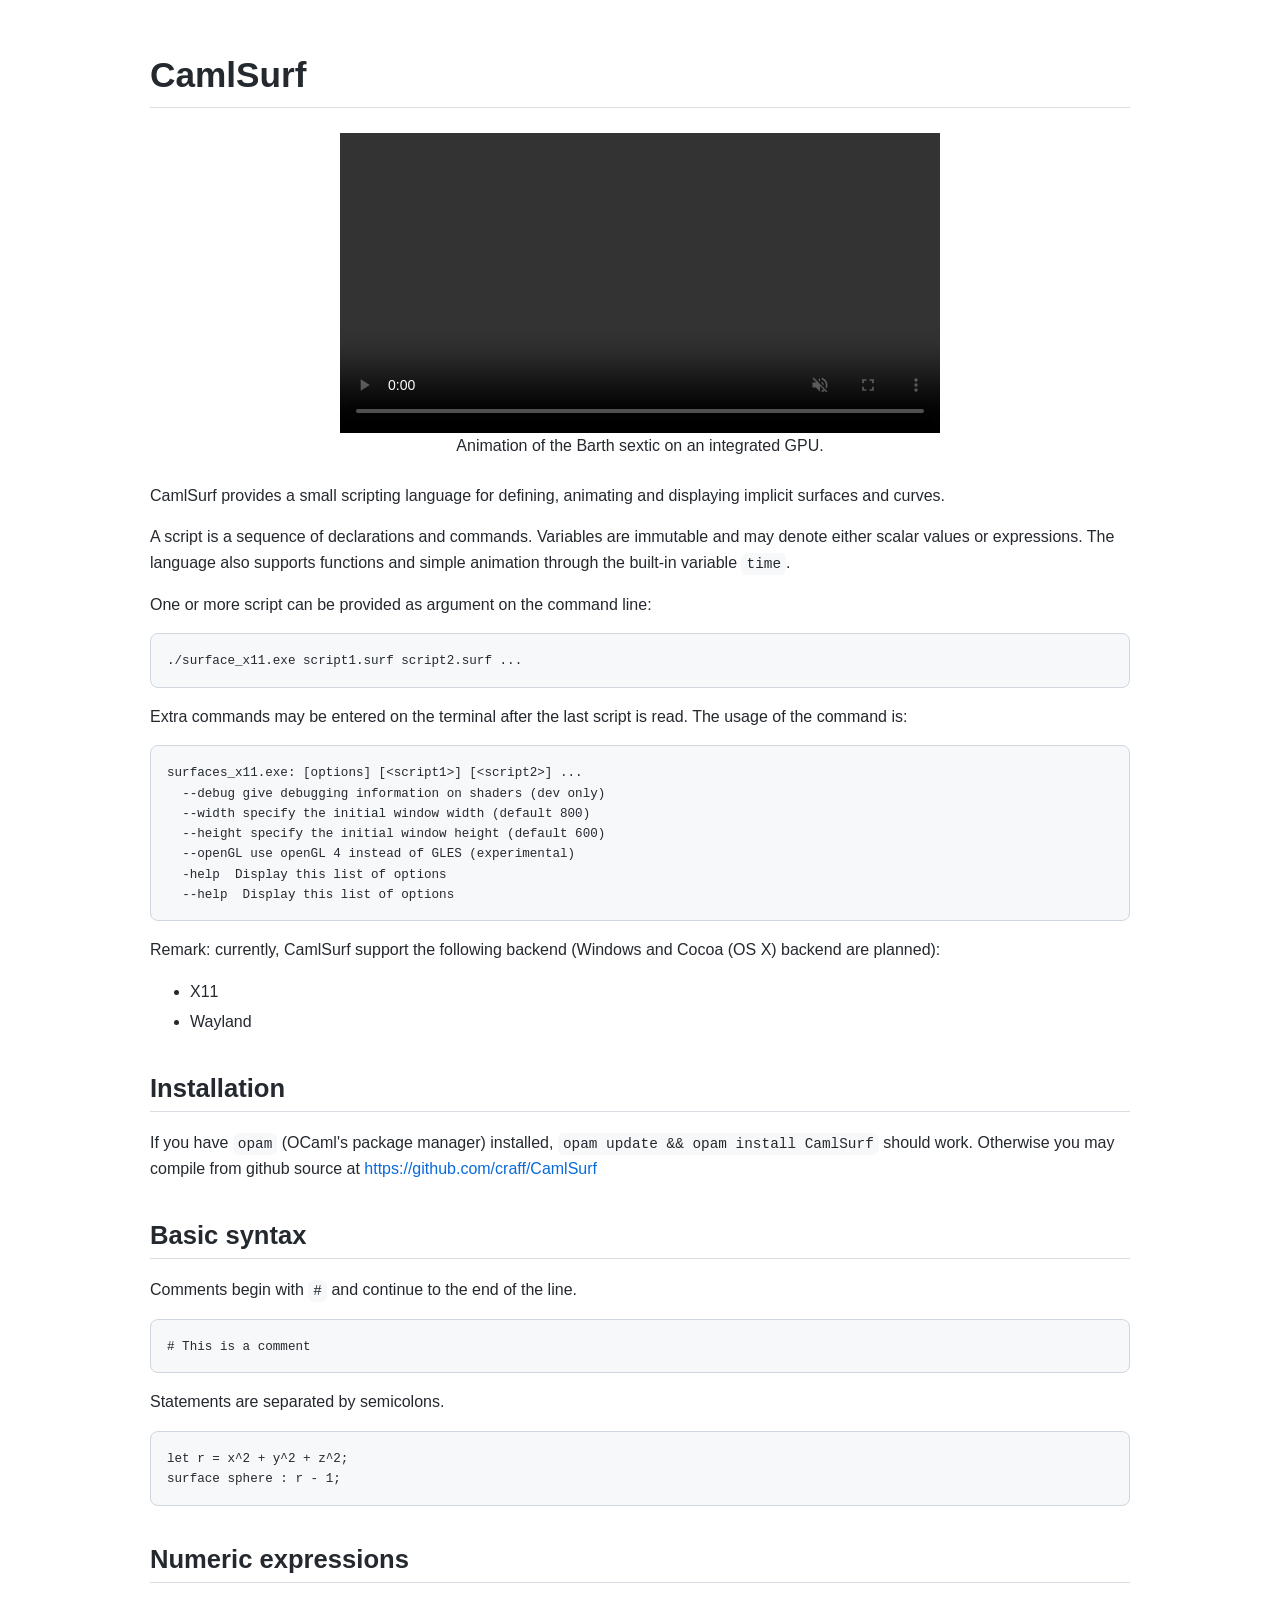
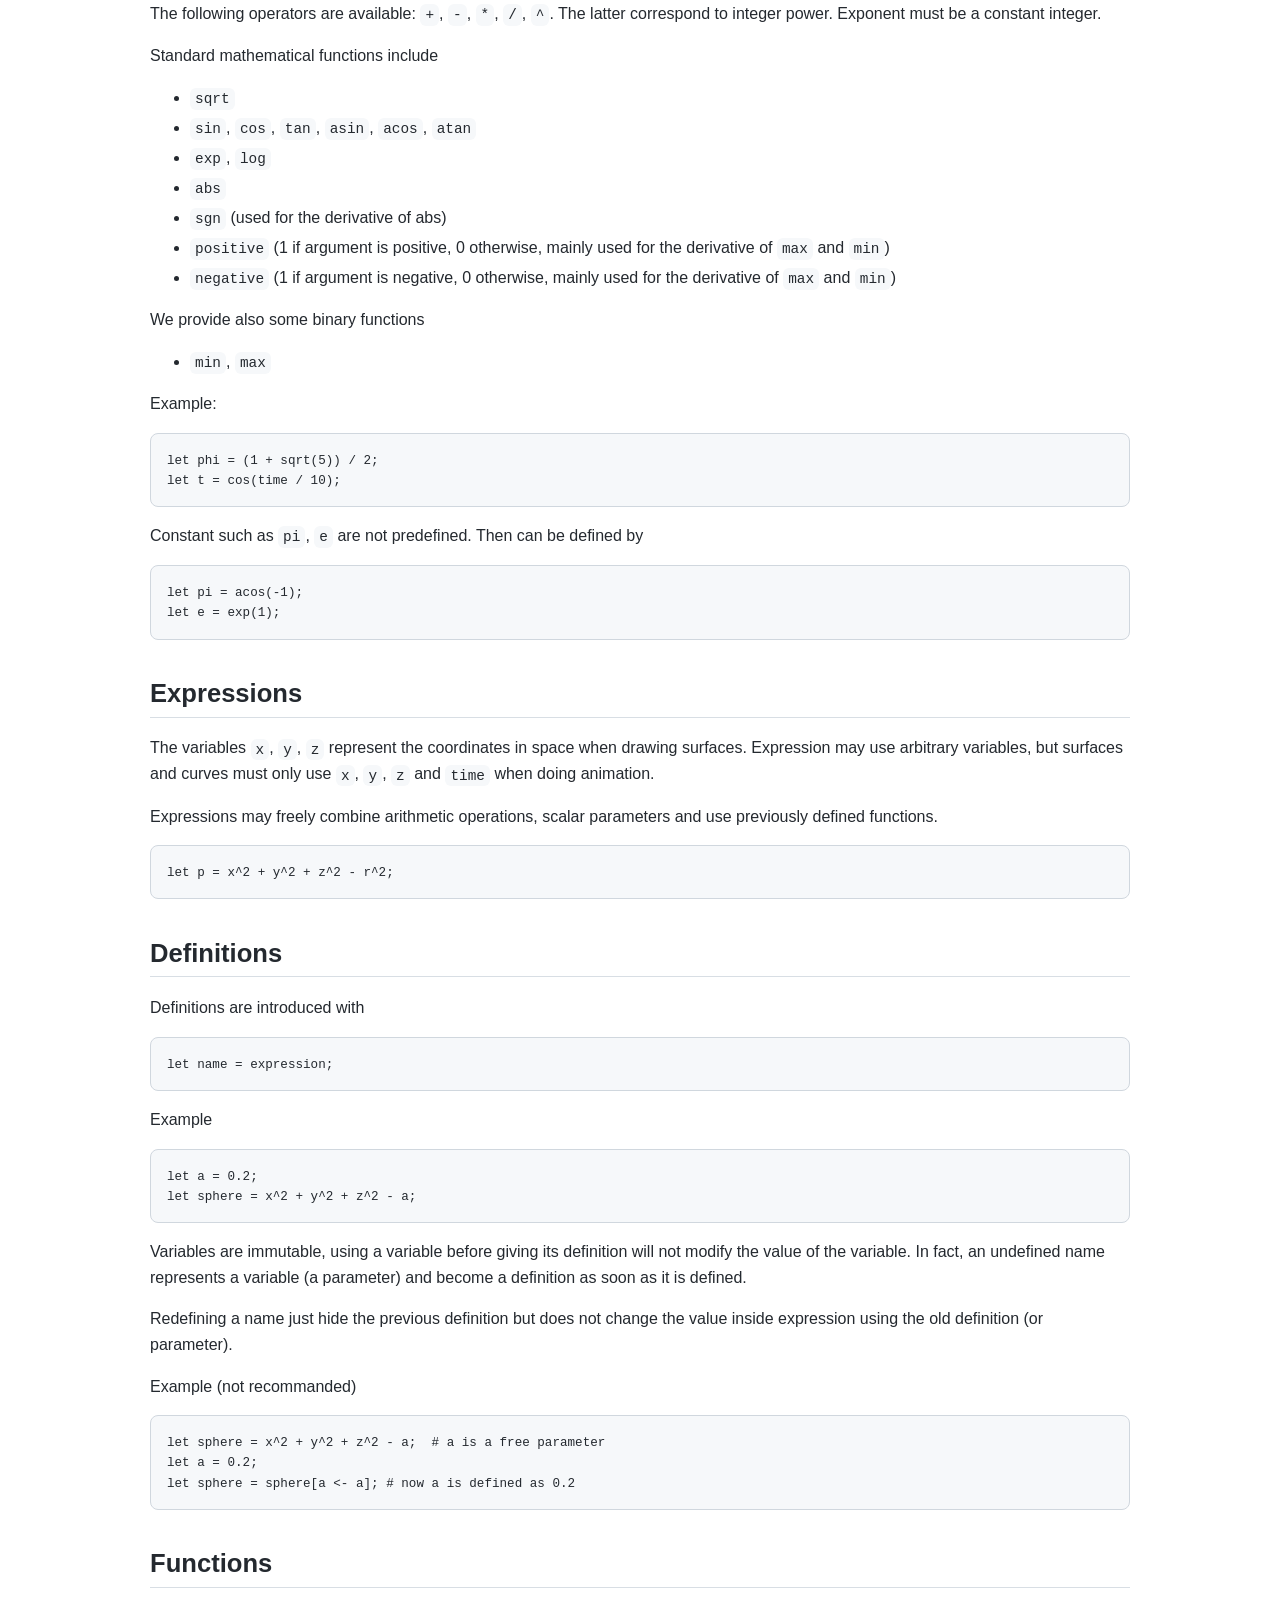
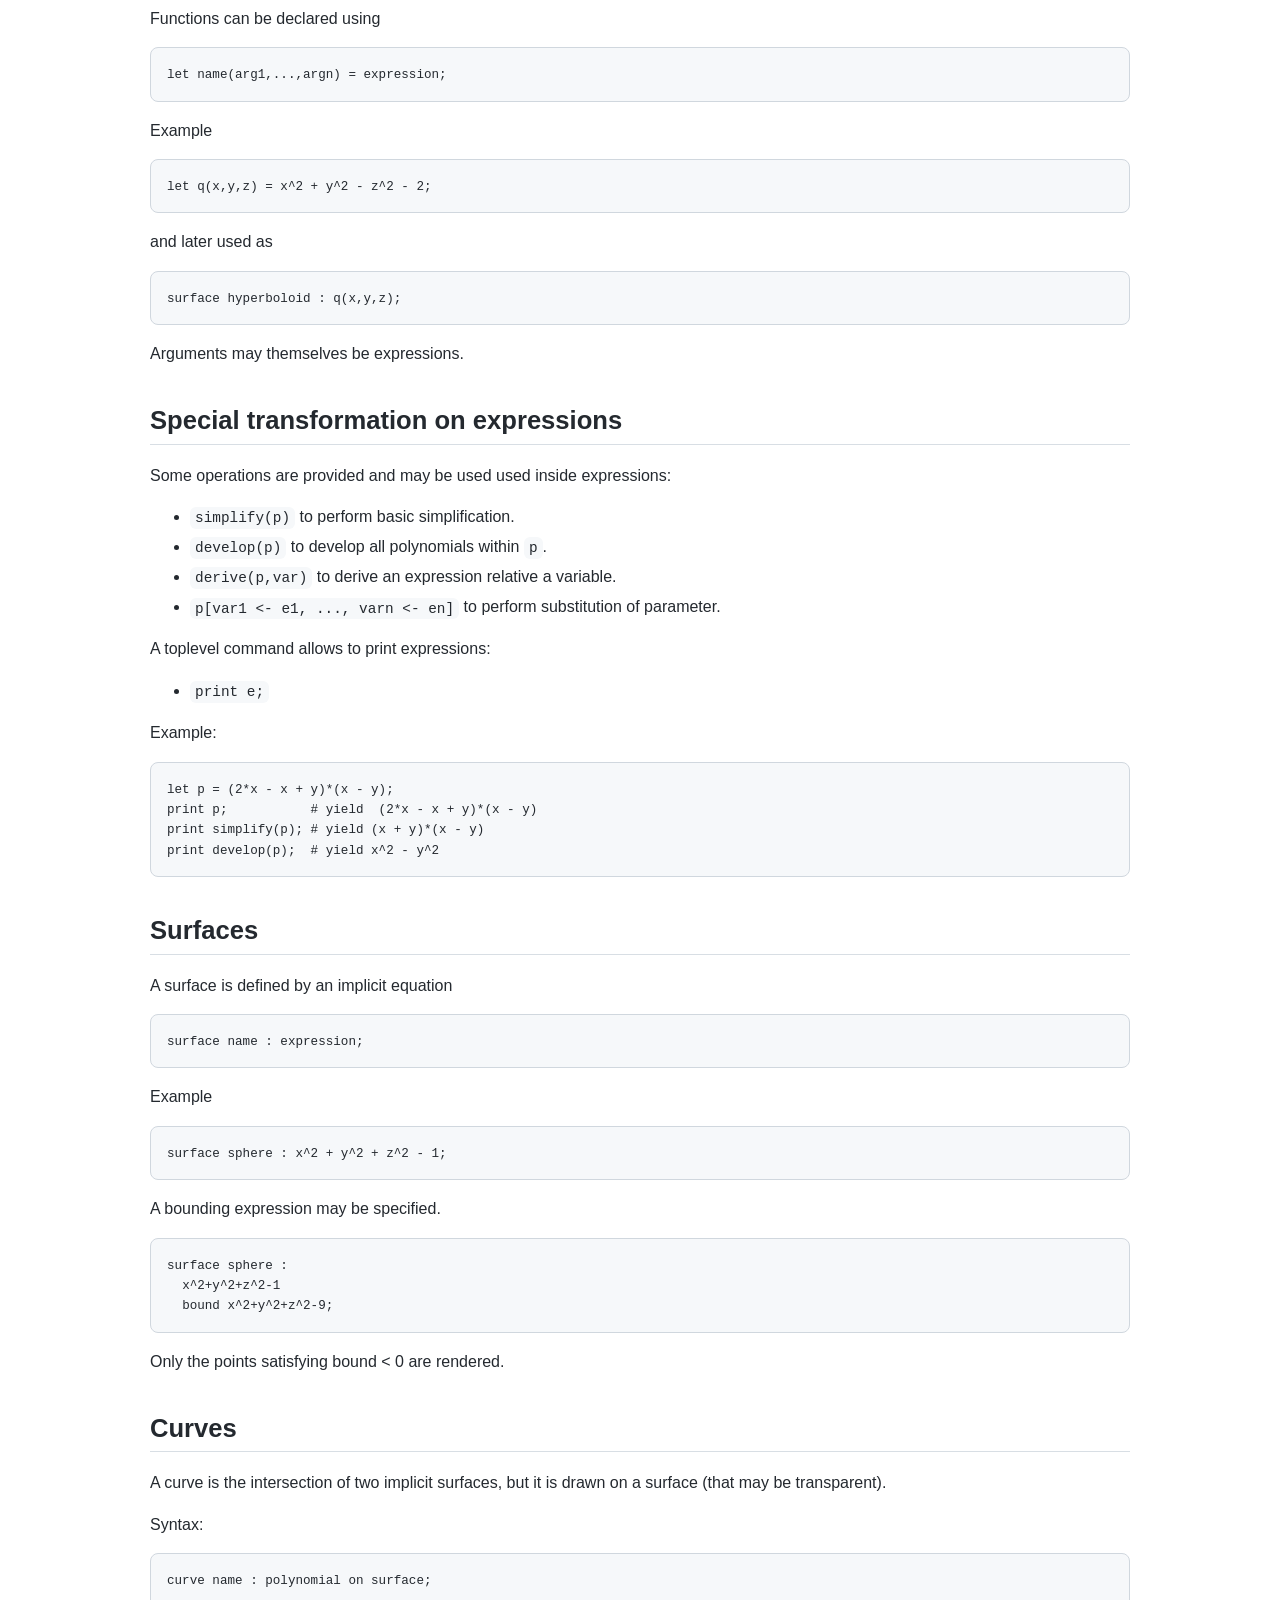
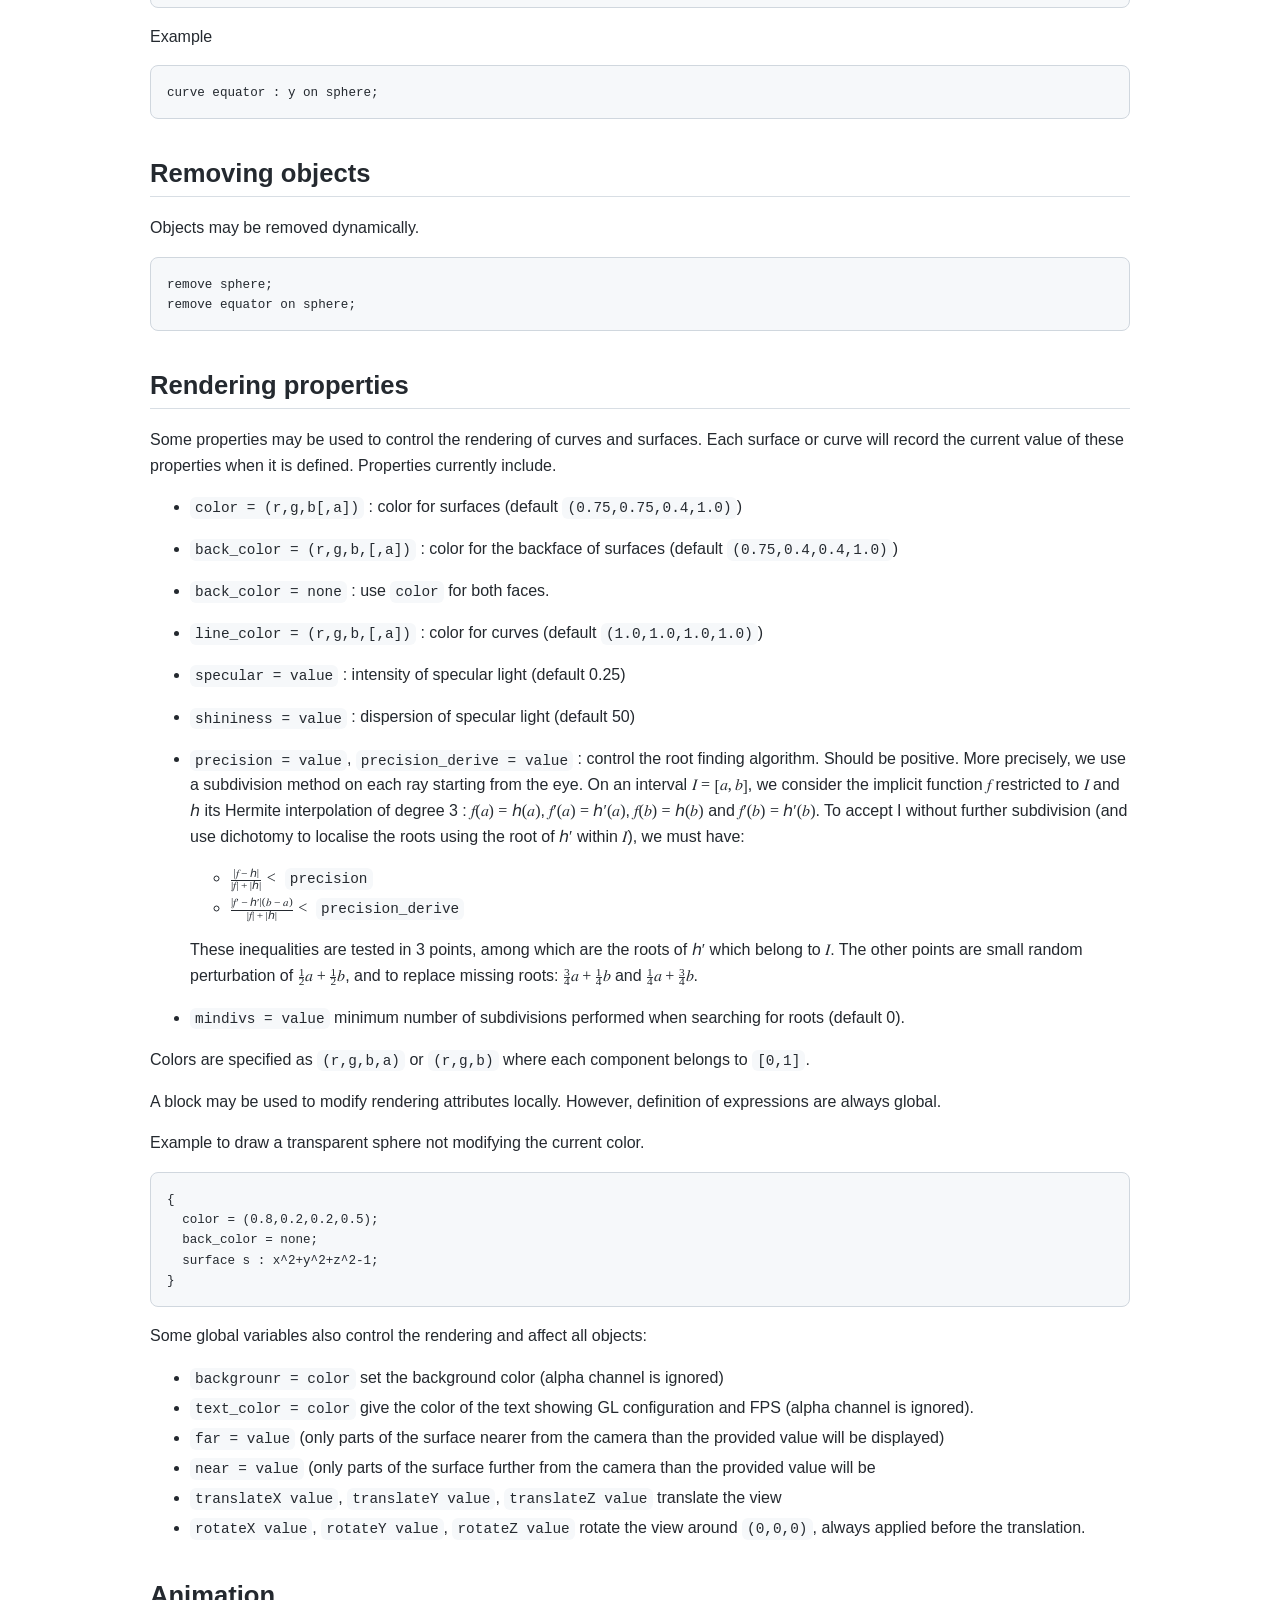
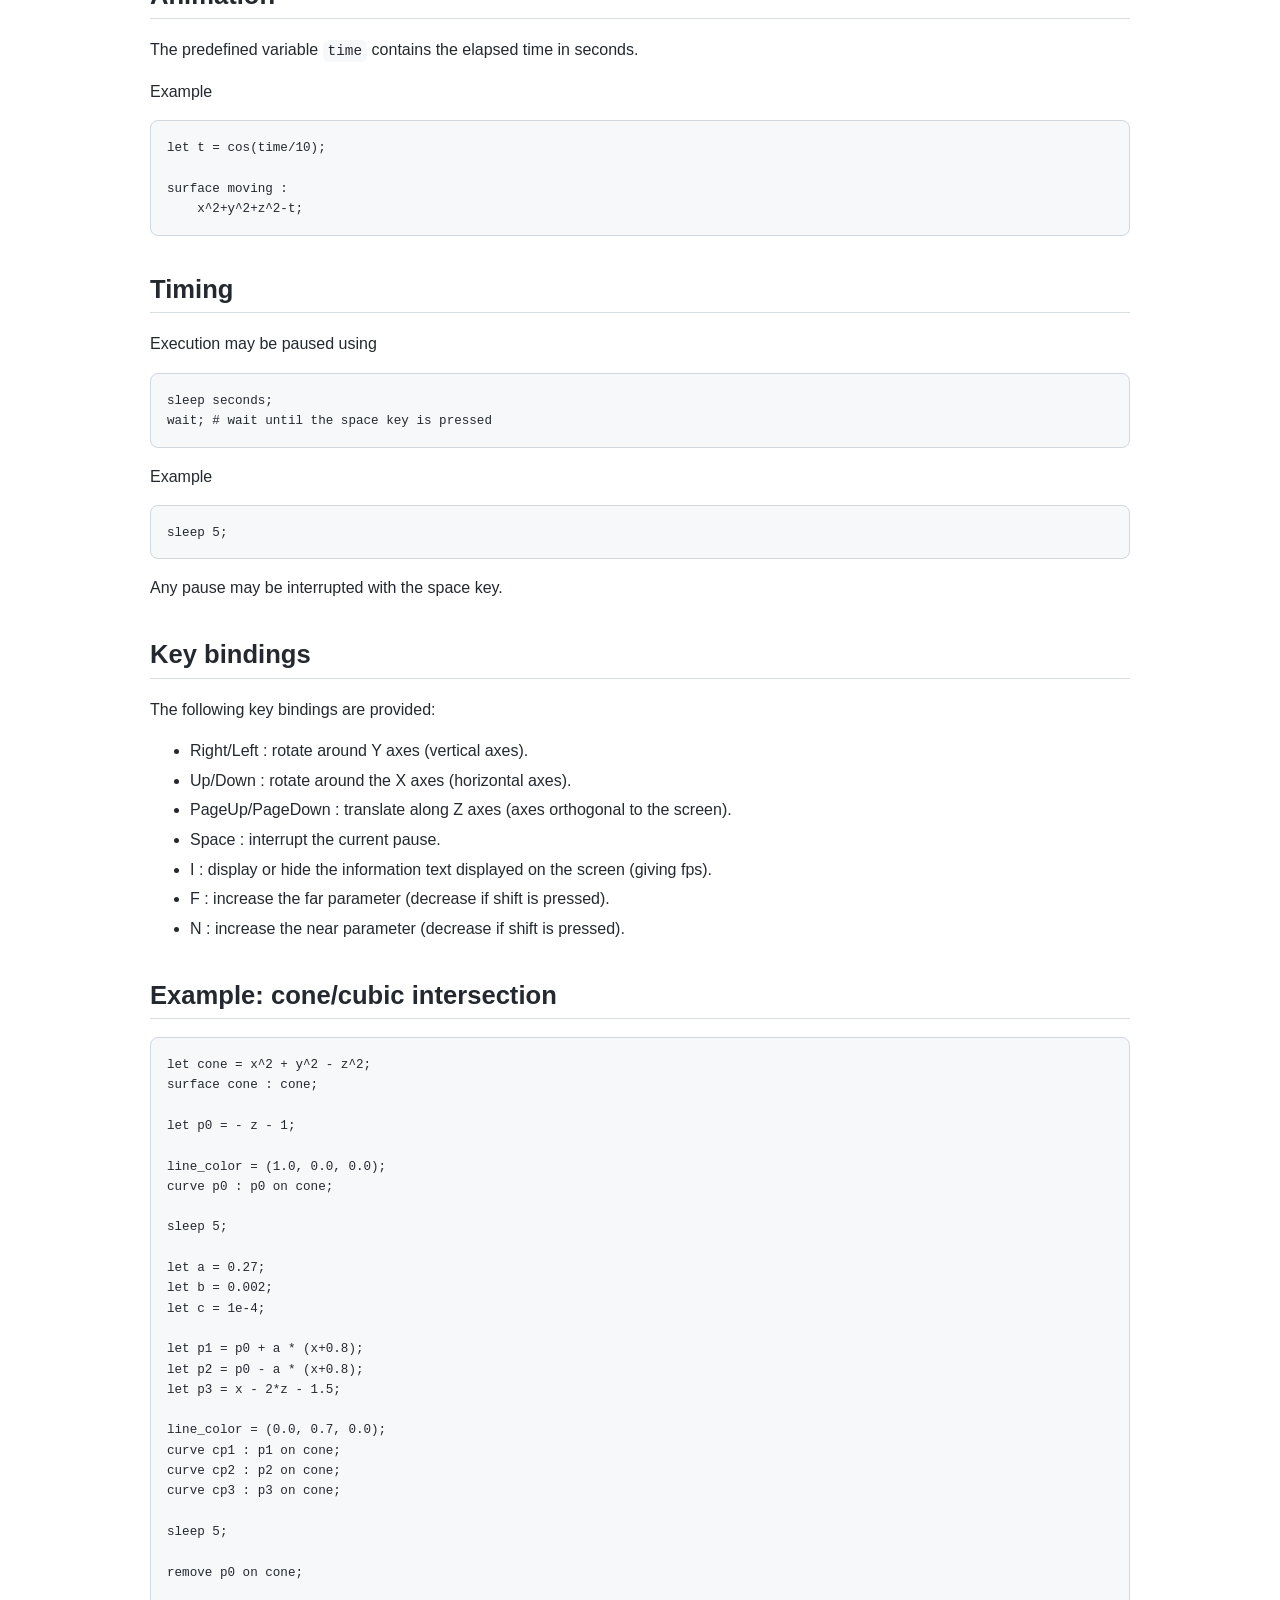
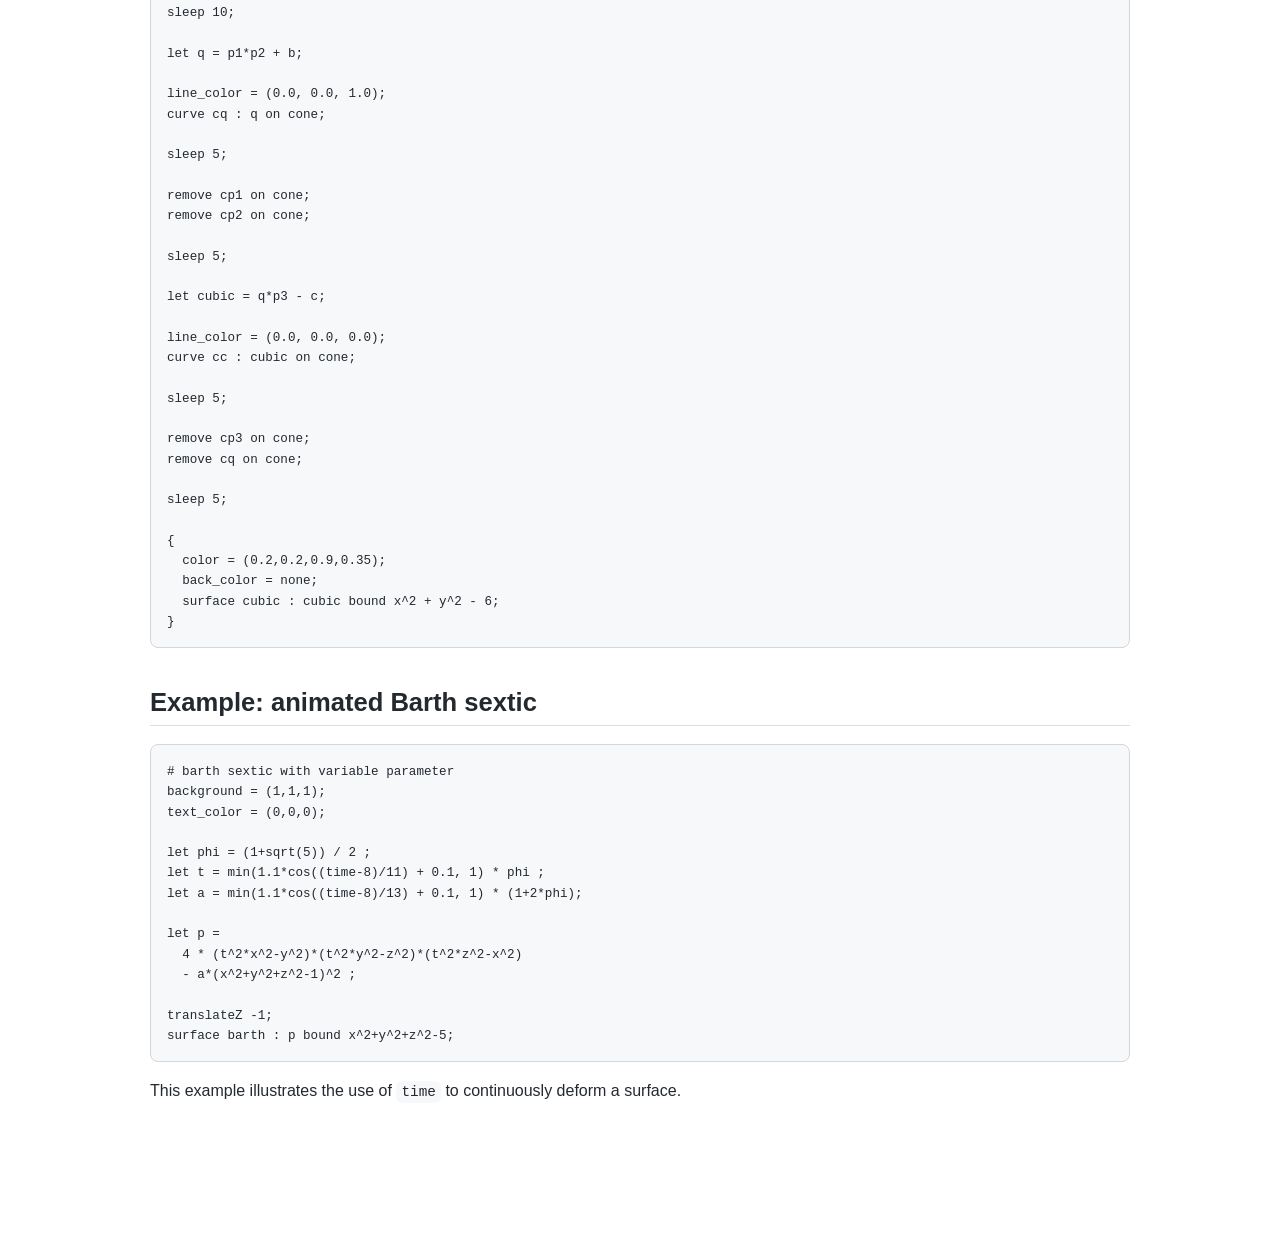
==== html/index.html @ ad88130d "Renamed README.html => index.html" ====
<!DOCTYPE html>
<html xmlns="http://www.w3.org/1999/xhtml" lang="" xml:lang="">
<head>
  <meta charset="utf-8" />
  <meta name="generator" content="pandoc" />
  <meta name="viewport" content="width=device-width, initial-scale=1.0, user-scalable=yes" />
  <title>CamlSurf – README</title>
  <style>
    code{white-space: pre-wrap;}
    span.smallcaps{font-variant: small-caps;}
    div.columns{display: flex; gap: min(4vw, 1.5em);}
    div.column{flex: auto; overflow-x: auto;}
    div.hanging-indent{margin-left: 1.5em; text-indent: -1.5em;}
    /* The extra [class] is a hack that increases specificity enough to
       override a similar rule in reveal.js */
    ul.task-list[class]{list-style: none;}
    ul.task-list li input[type="checkbox"] {
      font-size: inherit;
      width: 0.8em;
      margin: 0 0.8em 0.2em -1.6em;
      vertical-align: middle;
    }
  </style>
  <link rel="stylesheet" href="style.css" />
</head>
<body>
<h1 id="camlsurf">CamlSurf</h1>
	<figure><video width="600" controls autoplay loop muted>
	<source src="./Images/barth.mp4" type="video/mp4">
	Your browser does not support the video tag.
	</video><figcaption>
	    Animation of the Barth sextic on an integrated GPU.
         </figcaption></figure>

<p>CamlSurf provides a small scripting language for defining, animating
and displaying implicit surfaces and curves.</p>
<p>A script is a sequence of declarations and commands. Variables are
immutable and may denote either scalar values or expressions. The
language also supports functions and simple animation through the
built-in variable <code>time</code>.</p>
<p>One or more script can be provided as argument on the command
line:</p>
<pre><code>./surface_x11.exe script1.surf script2.surf ...</code></pre>
<p>Extra commands may be entered on the terminal after the last script
is read. The usage of the command is:</p>
<pre><code>surfaces_x11.exe: [options] [&lt;script1&gt;] [&lt;script2&gt;] ...
  --debug give debugging information on shaders (dev only)
  --width specify the initial window width (default 800)
  --height specify the initial window height (default 600)
  --openGL use openGL 4 instead of GLES (experimental)
  -help  Display this list of options
  --help  Display this list of options</code></pre>
<p>Remark: currently, CamlSurf support the following backend (Windows
and Cocoa (OS X) backend are planned):</p>
<ul>
<li>X11</li>
<li>Wayland</li>
</ul>
<h2 id="installation">Installation</h2>
<p>If you have <code>opam</code> (OCaml's package manager) installed,
<code>opam update &amp;&amp; opam install CamlSurf</code> should work.
Otherwise you may compile from github source at <a
href="https://github.com/craff/CamlSurf">https://github.com/craff/CamlSurf</a></p>
<h2 id="basic-syntax">Basic syntax</h2>
<p>Comments begin with <code>#</code> and continue to the end of the
line.</p>
<pre><code># This is a comment</code></pre>
<p>Statements are separated by semicolons.</p>
<pre><code>let r = x^2 + y^2 + z^2;
surface sphere : r - 1;</code></pre>
<h2 id="numeric-expressions">Numeric expressions</h2>
<p>The following operators are available: <code>+</code>,
<code>-</code>, <code>*</code>, <code>/</code>, <code>^</code>. The
latter correspond to integer power. Exponent must be a constant
integer.</p>
<p>Standard mathematical functions include</p>
<ul>
<li><code>sqrt</code></li>
<li><code>sin</code>, <code>cos</code>, <code>tan</code>,
<code>asin</code>, <code>acos</code>, <code>atan</code></li>
<li><code>exp</code>, <code>log</code></li>
<li><code>abs</code></li>
<li><code>sgn</code> (used for the derivative of abs)</li>
<li><code>positive</code> (1 if argument is positive, 0 otherwise,
mainly used for the derivative of <code>max</code> and
<code>min</code>)</li>
<li><code>negative</code> (1 if argument is negative, 0 otherwise,
mainly used for the derivative of <code>max</code> and
<code>min</code>)</li>
</ul>
<p>We provide also some binary functions</p>
<ul>
<li><code>min</code>, <code>max</code></li>
</ul>
<p>Example:</p>
<pre><code>let phi = (1 + sqrt(5)) / 2;
let t = cos(time / 10);</code></pre>
<p>Constant such as <code>pi</code>, <code>e</code> are not predefined.
Then can be defined by</p>
<pre><code>let pi = acos(-1);
let e = exp(1);</code></pre>
<h2 id="expressions">Expressions</h2>
<p>The variables <code>x</code>, <code>y</code>, <code>z</code>
represent the coordinates in space when drawing surfaces. Expression may
use arbitrary variables, but surfaces and curves must only use
<code>x</code>, <code>y</code>, <code>z</code> and <code>time</code>
when doing animation.</p>
<p>Expressions may freely combine arithmetic operations, scalar
parameters and use previously defined functions.</p>
<pre><code>let p = x^2 + y^2 + z^2 - r^2;</code></pre>
<h2 id="definitions">Definitions</h2>
<p>Definitions are introduced with</p>
<pre><code>let name = expression;</code></pre>
<p>Example</p>
<pre><code>let a = 0.2;
let sphere = x^2 + y^2 + z^2 - a;</code></pre>
<p>Variables are immutable, using a variable before giving its
definition will not modify the value of the variable. In fact, an
undefined name represents a variable (a parameter) and become a
definition as soon as it is defined.</p>
<p>Redefining a name just hide the previous definition but does not
change the value inside expression using the old definition (or
parameter).</p>
<p>Example (not recommanded)</p>
<pre><code>let sphere = x^2 + y^2 + z^2 - a;  # a is a free parameter
let a = 0.2;
let sphere = sphere[a &lt;- a]; # now a is defined as 0.2</code></pre>
<h2 id="functions">Functions</h2>
<p>Functions can be declared using</p>
<pre><code>let name(arg1,...,argn) = expression;</code></pre>
<p>Example</p>
<pre><code>let q(x,y,z) = x^2 + y^2 - z^2 - 2;</code></pre>
<p>and later used as</p>
<pre><code>surface hyperboloid : q(x,y,z);</code></pre>
<p>Arguments may themselves be expressions.</p>
<h2 id="special-transformation-on-expressions">Special transformation on
expressions</h2>
<p>Some operations are provided and may be used used inside
expressions:</p>
<ul>
<li><code>simplify(p)</code> to perform basic simplification.</li>
<li><code>develop(p)</code> to develop all polynomials within
<code>p</code>.</li>
<li><code>derive(p,var)</code> to derive an expression relative a
variable.</li>
<li><code>p[var1 &lt;- e1, ..., varn &lt;- en]</code> to perform
substitution of parameter.</li>
</ul>
<p>A toplevel command allows to print expressions:</p>
<ul>
<li><code>print e;</code></li>
</ul>
<p>Example:</p>
<pre><code>let p = (2*x - x + y)*(x - y);
print p;           # yield  (2*x - x + y)*(x - y)
print simplify(p); # yield (x + y)*(x - y)
print develop(p);  # yield x^2 - y^2</code></pre>
<h2 id="surfaces">Surfaces</h2>
<p>A surface is defined by an implicit equation</p>
<pre><code>surface name : expression;</code></pre>
<p>Example</p>
<pre><code>surface sphere : x^2 + y^2 + z^2 - 1;</code></pre>
<p>A bounding expression may be specified.</p>
<pre><code>surface sphere :
  x^2+y^2+z^2-1
  bound x^2+y^2+z^2-9;</code></pre>
<p>Only the points satisfying bound &lt; 0 are rendered.</p>
<h2 id="curves">Curves</h2>
<p>A curve is the intersection of two implicit surfaces, but it is drawn
on a surface (that may be transparent).</p>
<p>Syntax:</p>
<pre><code>curve name : polynomial on surface;</code></pre>
<p>Example</p>
<pre><code>curve equator : y on sphere;</code></pre>
<h2 id="removing-objects">Removing objects</h2>
<p>Objects may be removed dynamically.</p>
<pre><code>remove sphere;
remove equator on sphere;</code></pre>
<h2 id="rendering-properties">Rendering properties</h2>
<p>Some properties may be used to control the rendering of curves and
surfaces. Each surface or curve will record the current value of these
properties when it is defined. Properties currently include.</p>
<ul>
<li><p><code>color = (r,g,b[,a])</code> : color for surfaces (default
<code>(0.75,0.75,0.4,1.0)</code>)</p></li>
<li><p><code>back_color = (r,g,b,[,a])</code> : color for the backface
of surfaces (default <code>(0.75,0.4,0.4,1.0)</code>)</p></li>
<li><p><code>back_color = none</code> : use <code>color</code> for both
faces.</p></li>
<li><p><code>line_color = (r,g,b,[,a])</code> : color for curves
(default <code>(1.0,1.0,1.0,1.0)</code>)</p></li>
<li><p><code>specular = value</code> : intensity of specular light
(default 0.25)</p></li>
<li><p><code>shininess = value</code> : dispersion of specular light
(default 50)</p></li>
<li><p><code>precision = value</code>,
<code>precision_derive = value</code> : control the root finding
algorithm. Should be positive. More precisely, we use a subdivision
method on each ray starting from the eye. On an interval
<math display="inline" xmlns="http://www.w3.org/1998/Math/MathML"><semantics><mrow><mi>I</mi><mo>=</mo><mrow><mo stretchy="true" form="prefix">[</mo><mi>a</mi><mo>,</mo><mi>b</mi><mo stretchy="true" form="postfix">]</mo></mrow></mrow><annotation encoding="application/x-tex">I = [a,b]</annotation></semantics></math>,
we consider the implicit function
<math display="inline" xmlns="http://www.w3.org/1998/Math/MathML"><semantics><mi>f</mi><annotation encoding="application/x-tex">f</annotation></semantics></math>
restricted to
<math display="inline" xmlns="http://www.w3.org/1998/Math/MathML"><semantics><mi>I</mi><annotation encoding="application/x-tex">I</annotation></semantics></math>
and
<math display="inline" xmlns="http://www.w3.org/1998/Math/MathML"><semantics><mi>h</mi><annotation encoding="application/x-tex">h</annotation></semantics></math>
its Hermite interpolation of degree 3 :
<math display="inline" xmlns="http://www.w3.org/1998/Math/MathML"><semantics><mrow><mi>f</mi><mrow><mo stretchy="true" form="prefix">(</mo><mi>a</mi><mo stretchy="true" form="postfix">)</mo></mrow><mo>=</mo><mi>h</mi><mrow><mo stretchy="true" form="prefix">(</mo><mi>a</mi><mo stretchy="true" form="postfix">)</mo></mrow></mrow><annotation encoding="application/x-tex">f(a) = h(a)</annotation></semantics></math>,
<math display="inline" xmlns="http://www.w3.org/1998/Math/MathML"><semantics><mrow><mi>f</mi><mi>′</mi><mrow><mo stretchy="true" form="prefix">(</mo><mi>a</mi><mo stretchy="true" form="postfix">)</mo></mrow><mo>=</mo><mi>h</mi><mi>′</mi><mrow><mo stretchy="true" form="prefix">(</mo><mi>a</mi><mo stretchy="true" form="postfix">)</mo></mrow></mrow><annotation encoding="application/x-tex">f&#39;(a) = h&#39;(a)</annotation></semantics></math>,
<math display="inline" xmlns="http://www.w3.org/1998/Math/MathML"><semantics><mrow><mi>f</mi><mrow><mo stretchy="true" form="prefix">(</mo><mi>b</mi><mo stretchy="true" form="postfix">)</mo></mrow><mo>=</mo><mi>h</mi><mrow><mo stretchy="true" form="prefix">(</mo><mi>b</mi><mo stretchy="true" form="postfix">)</mo></mrow></mrow><annotation encoding="application/x-tex">f(b) = h(b)</annotation></semantics></math>
and
<math display="inline" xmlns="http://www.w3.org/1998/Math/MathML"><semantics><mrow><mi>f</mi><mi>′</mi><mrow><mo stretchy="true" form="prefix">(</mo><mi>b</mi><mo stretchy="true" form="postfix">)</mo></mrow><mo>=</mo><mi>h</mi><mi>′</mi><mrow><mo stretchy="true" form="prefix">(</mo><mi>b</mi><mo stretchy="true" form="postfix">)</mo></mrow></mrow><annotation encoding="application/x-tex">f&#39;(b) = h&#39;(b)</annotation></semantics></math>.
To accept I without further subdivision (and use dichotomy to localise
the roots using the root of
<math display="inline" xmlns="http://www.w3.org/1998/Math/MathML"><semantics><mrow><mi>h</mi><mi>′</mi></mrow><annotation encoding="application/x-tex">h&#39;</annotation></semantics></math>
within
<math display="inline" xmlns="http://www.w3.org/1998/Math/MathML"><semantics><mi>I</mi><annotation encoding="application/x-tex">I</annotation></semantics></math>),
we must have:</p>
<ul>
<li><math display="inline" xmlns="http://www.w3.org/1998/Math/MathML"><semantics><mrow><mfrac><mrow><mo stretchy="true" form="prefix">|</mo><mi>f</mi><mo>−</mo><mi>h</mi><mo stretchy="true" form="postfix">|</mo></mrow><mrow><mrow><mo stretchy="true" form="prefix">|</mo><mi>f</mi><mo stretchy="true" form="postfix">|</mo></mrow><mo>+</mo><mrow><mo stretchy="true" form="prefix">|</mo><mi>h</mi><mo stretchy="true" form="postfix">|</mo></mrow></mrow></mfrac><mo>&lt;</mo></mrow><annotation encoding="application/x-tex">\frac{|f - h|}{|f| + |h|} &lt;</annotation></semantics></math>
<code>precision</code></li>
<li><math display="inline" xmlns="http://www.w3.org/1998/Math/MathML"><semantics><mrow><mfrac><mrow><mrow><mo stretchy="true" form="prefix">|</mo><mi>f</mi><mi>′</mi><mo>−</mo><mi>h</mi><mi>′</mi><mo stretchy="true" form="postfix">|</mo></mrow><mrow><mo stretchy="true" form="prefix">(</mo><mi>b</mi><mo>−</mo><mi>a</mi><mo stretchy="true" form="postfix">)</mo></mrow></mrow><mrow><mrow><mo stretchy="true" form="prefix">|</mo><mi>f</mi><mo stretchy="true" form="postfix">|</mo></mrow><mo>+</mo><mrow><mo stretchy="true" form="prefix">|</mo><mi>h</mi><mo stretchy="true" form="postfix">|</mo></mrow></mrow></mfrac><mo>&lt;</mo></mrow><annotation encoding="application/x-tex">\frac{|f&#39; - h&#39;| (b - a)}{|f| + |h|} &lt;</annotation></semantics></math>
<code>precision_derive</code></li>
</ul>
<p>These inequalities are tested in 3 points, among which are the roots
of
<math display="inline" xmlns="http://www.w3.org/1998/Math/MathML"><semantics><mrow><mi>h</mi><mi>′</mi></mrow><annotation encoding="application/x-tex">h&#39;</annotation></semantics></math>
which belong to
<math display="inline" xmlns="http://www.w3.org/1998/Math/MathML"><semantics><mi>I</mi><annotation encoding="application/x-tex">I</annotation></semantics></math>.
The other points are small random perturbation of
<math display="inline" xmlns="http://www.w3.org/1998/Math/MathML"><semantics><mrow><mfrac><mn>1</mn><mn>2</mn></mfrac><mi>a</mi><mo>+</mo><mfrac><mn>1</mn><mn>2</mn></mfrac><mi>b</mi></mrow><annotation encoding="application/x-tex">\frac{1}{2}a+\frac{1}{2}b</annotation></semantics></math>,
and to replace missing roots:
<math display="inline" xmlns="http://www.w3.org/1998/Math/MathML"><semantics><mrow><mfrac><mn>3</mn><mn>4</mn></mfrac><mi>a</mi><mo>+</mo><mfrac><mn>1</mn><mn>4</mn></mfrac><mi>b</mi></mrow><annotation encoding="application/x-tex">\frac{3}{4}a+\frac{1}{4}b</annotation></semantics></math>
and
<math display="inline" xmlns="http://www.w3.org/1998/Math/MathML"><semantics><mrow><mfrac><mn>1</mn><mn>4</mn></mfrac><mi>a</mi><mo>+</mo><mfrac><mn>3</mn><mn>4</mn></mfrac><mi>b</mi></mrow><annotation encoding="application/x-tex">\frac{1}{4}a+\frac{3}{4}b</annotation></semantics></math>.</p></li>
<li><p><code>mindivs = value</code> minimum number of subdivisions
performed when searching for roots (default 0).</p></li>
</ul>
<p>Colors are specified as <code>(r,g,b,a)</code> or
<code>(r,g,b)</code> where each component belongs to
<code>[0,1]</code>.</p>
<p>A block may be used to modify rendering attributes locally. However,
definition of expressions are always global.</p>
<p>Example to draw a transparent sphere not modifying the current
color.</p>
<pre><code>{
  color = (0.8,0.2,0.2,0.5);
  back_color = none;
  surface s : x^2+y^2+z^2-1;
}</code></pre>
<p>Some global variables also control the rendering and affect all
objects:</p>
<ul>
<li><code>backgrounr = color</code> set the background color (alpha
channel is ignored)</li>
<li><code>text_color = color</code> give the color of the text showing
GL configuration and FPS (alpha channel is ignored).</li>
<li><code>far = value</code> (only parts of the surface nearer from the
camera than the provided value will be displayed)</li>
<li><code>near = value</code> (only parts of the surface further from
the camera than the provided value will be</li>
<li><code>translateX value</code>, <code>translateY value</code>,
<code>translateZ value</code> translate the view</li>
<li><code>rotateX value</code>, <code>rotateY value</code>,
<code>rotateZ value</code> rotate the view around <code>(0,0,0)</code>,
always applied before the translation.</li>
</ul>
<h2 id="animation">Animation</h2>
<p>The predefined variable <code>time</code> contains the elapsed time
in seconds.</p>
<p>Example</p>
<pre><code>let t = cos(time/10);

surface moving :
    x^2+y^2+z^2-t;</code></pre>
<h2 id="timing">Timing</h2>
<p>Execution may be paused using</p>
<pre><code>sleep seconds;
wait; # wait until the space key is pressed</code></pre>
<p>Example</p>
<pre><code>sleep 5;</code></pre>
<p>Any pause may be interrupted with the space key.</p>
<h2 id="key-bindings">Key bindings</h2>
<p>The following key bindings are provided:</p>
<ul>
<li>Right/Left : rotate around Y axes (vertical axes).</li>
<li>Up/Down : rotate around the X axes (horizontal axes).</li>
<li>PageUp/PageDown : translate along Z axes (axes orthogonal to the
screen).</li>
<li>Space : interrupt the current pause.</li>
<li>I : display or hide the information text displayed on the screen
(giving fps).</li>
<li>F : increase the far parameter (decrease if shift is pressed).</li>
<li>N : increase the near parameter (decrease if shift is pressed).</li>
</ul>
<h2 id="example-conecubic-intersection">Example: cone/cubic
intersection</h2>
<pre><code>let cone = x^2 + y^2 - z^2;
surface cone : cone;

let p0 = - z - 1;

line_color = (1.0, 0.0, 0.0);
curve p0 : p0 on cone;

sleep 5;

let a = 0.27;
let b = 0.002;
let c = 1e-4;

let p1 = p0 + a * (x+0.8);
let p2 = p0 - a * (x+0.8);
let p3 = x - 2*z - 1.5;

line_color = (0.0, 0.7, 0.0);
curve cp1 : p1 on cone;
curve cp2 : p2 on cone;
curve cp3 : p3 on cone;

sleep 5;

remove p0 on cone;

sleep 10;

let q = p1*p2 + b;

line_color = (0.0, 0.0, 1.0);
curve cq : q on cone;

sleep 5;

remove cp1 on cone;
remove cp2 on cone;

sleep 5;

let cubic = q*p3 - c;

line_color = (0.0, 0.0, 0.0);
curve cc : cubic on cone;

sleep 5;

remove cp3 on cone;
remove cq on cone;

sleep 5;

{
  color = (0.2,0.2,0.9,0.35);
  back_color = none;
  surface cubic : cubic bound x^2 + y^2 - 6;
}</code></pre>
<h2 id="example-animated-barth-sextic">Example: animated Barth
sextic</h2>
<pre><code># barth sextic with variable parameter
background = (1,1,1);
text_color = (0,0,0);

let phi = (1+sqrt(5)) / 2 ;
let t = min(1.1*cos((time-8)/11) + 0.1, 1) * phi ;
let a = min(1.1*cos((time-8)/13) + 0.1, 1) * (1+2*phi);

let p =
  4 * (t^2*x^2-y^2)*(t^2*y^2-z^2)*(t^2*z^2-x^2)
  - a*(x^2+y^2+z^2-1)^2 ;

translateZ -1;
surface barth : p bound x^2+y^2+z^2-5;</code></pre>
<p>This example illustrates the use of <code>time</code> to continuously
deform a surface.</p>
</body>
</html>
---- html/style.css ----
body {
    font-family: -apple-system, BlinkMacSystemFont, "Segoe UI",
                 Helvetica, Arial, sans-serif;
    line-height: 1.6;
    color: #24292f;
    background: #ffffff;
    max-width: 980px;
    margin: 40px auto;
    padding: 0 30px;
}

.markdown-body {
    font-size: 16px;
}

/* Headings */

h1, h2, h3, h4 {
    font-weight: 600;
    line-height: 1.25;
    margin-top: 1.5em;
    margin-bottom: 0.7em;
}

h1 {
    font-size: 2.2em;
    border-bottom: 1px solid #d8dee4;
    padding-bottom: .3em;
}

h2 {
    font-size: 1.6em;
    border-bottom: 1px solid #d8dee4;
    padding-bottom: .25em;
}

/* Links */

a {
    color: #0969da;
    text-decoration: none;
}

a:hover {
    text-decoration: underline;
}

/* Code */

code {
    font-family: "SFMono-Regular", Consolas, "Liberation Mono",
                 Menlo, monospace;
    font-size: 0.9em;
    background: #f6f8fa;
    border-radius: 6px;
    padding: 0.2em 0.35em;
}

pre {
    background: #f6f8fa;
    border: 1px solid #d0d7de;
    border-radius: 8px;
    padding: 16px;
    overflow-x: auto;
    line-height: 1.45;
    font-size: 14px;
}

pre code {
    background: transparent;
    padding: 0;
    border-radius: 0;
}

/* Pandoc syntax highlighting */

.sourceCode {
    background: #f6f8fa;
    border-radius: 8px;
    padding: 12px;
}

.sourceCode pre {
    margin: 0;
    border: none;
}

/* Block quotes */

blockquote {
    margin: 1em 0;
    padding: 0 1em;
    color: #57606a;
    border-left: 0.25em solid #d0d7de;
}

/* Lists */

li {
    margin: 0.25em 0;
}

/* Tables */

table {
    border-collapse: collapse;
    margin: 1em 0;
    width: 100%;
}

th, td {
    border: 1px solid #d0d7de;
    padding: 8px 12px;
}

th {
    background: #f6f8fa;
    font-weight: 600;
}

/* Images */

img {
    max-width: 100%;
    height: auto;
}

/* Horizontal rules */

hr {
    border: 0;
    border-top: 1px solid #d8dee4;
    margin: 2em 0;
}

/* Math from pandoc */

.math {
    overflow-x: auto;
}

/* Small screens */

@media (max-width: 700px) {
    body {
        margin: 15px;
        padding: 0 10px;
    }

    pre {
        font-size: 12px;
    }
}
figure {
    text-align: center;
    margin: 1.5em auto;
}

img, video, figcaption {
    display: block;
    margin-left: auto;
    margin-right: auto;
}
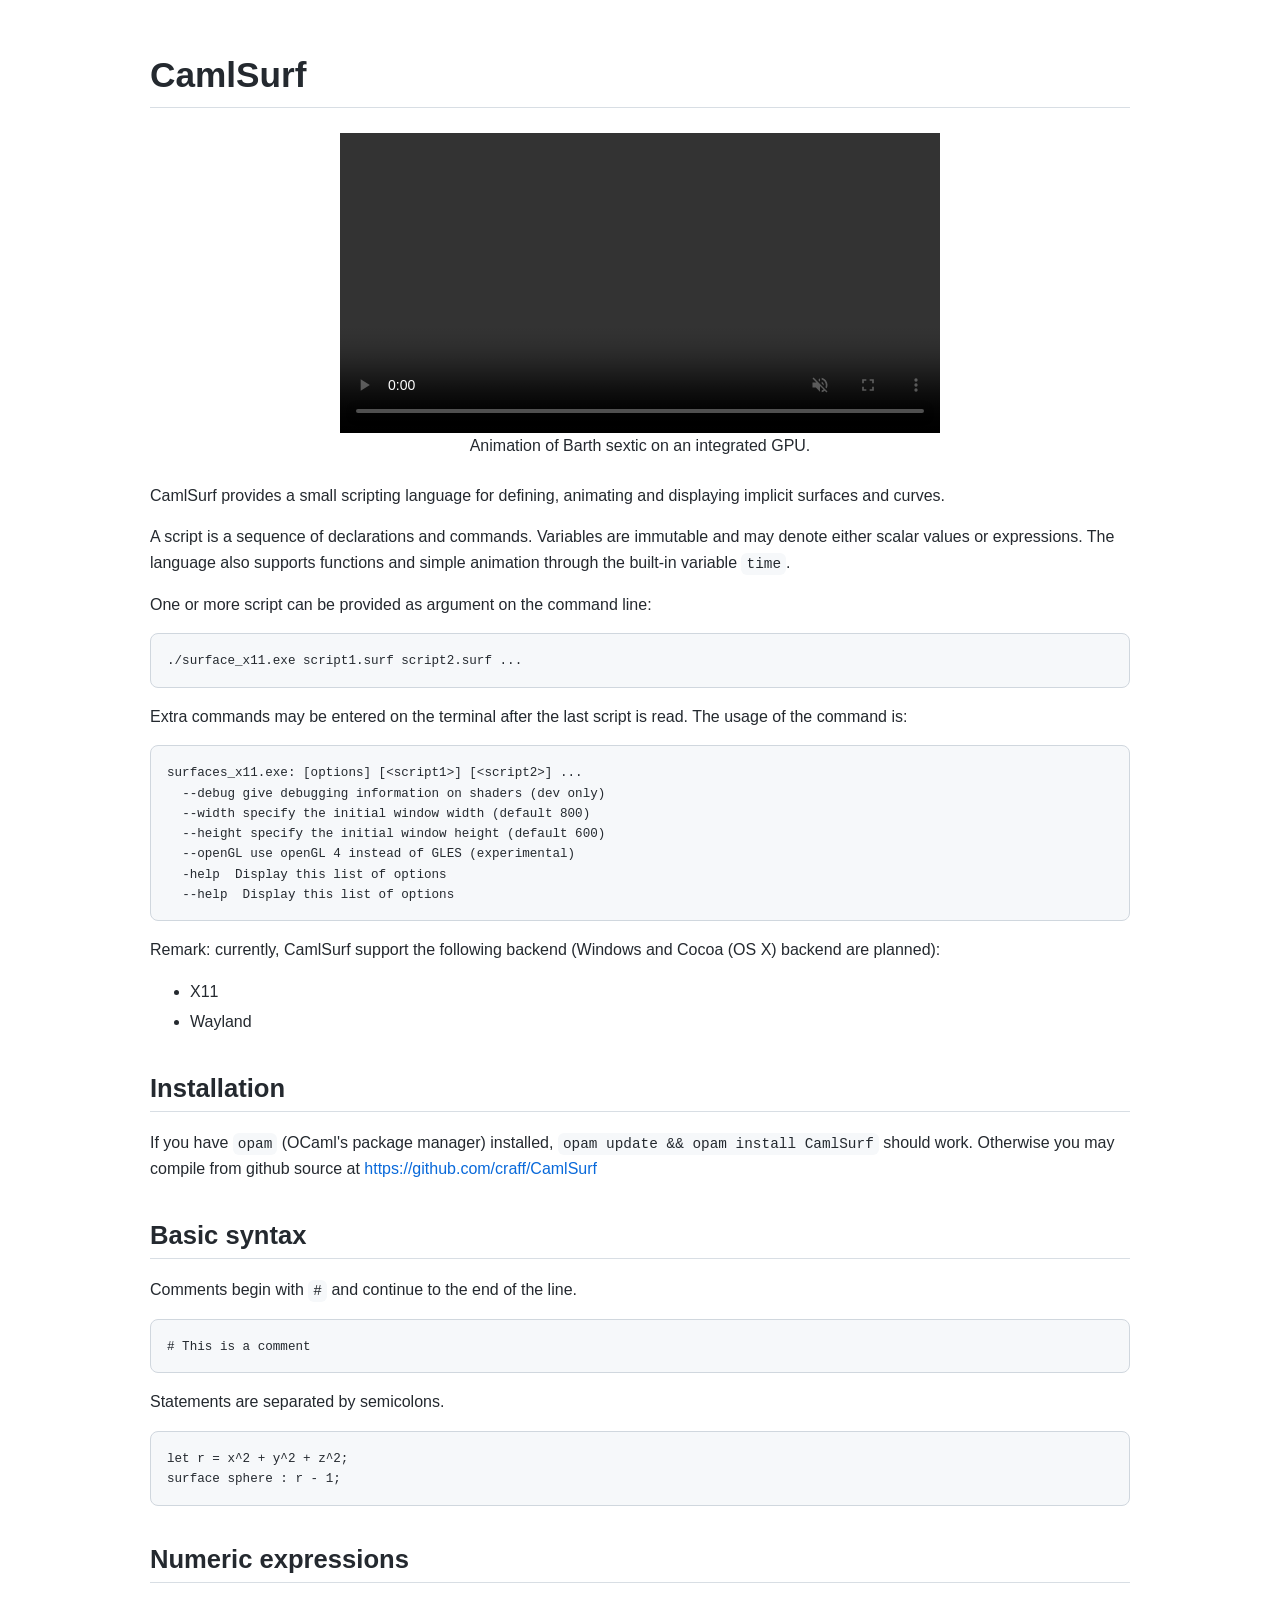
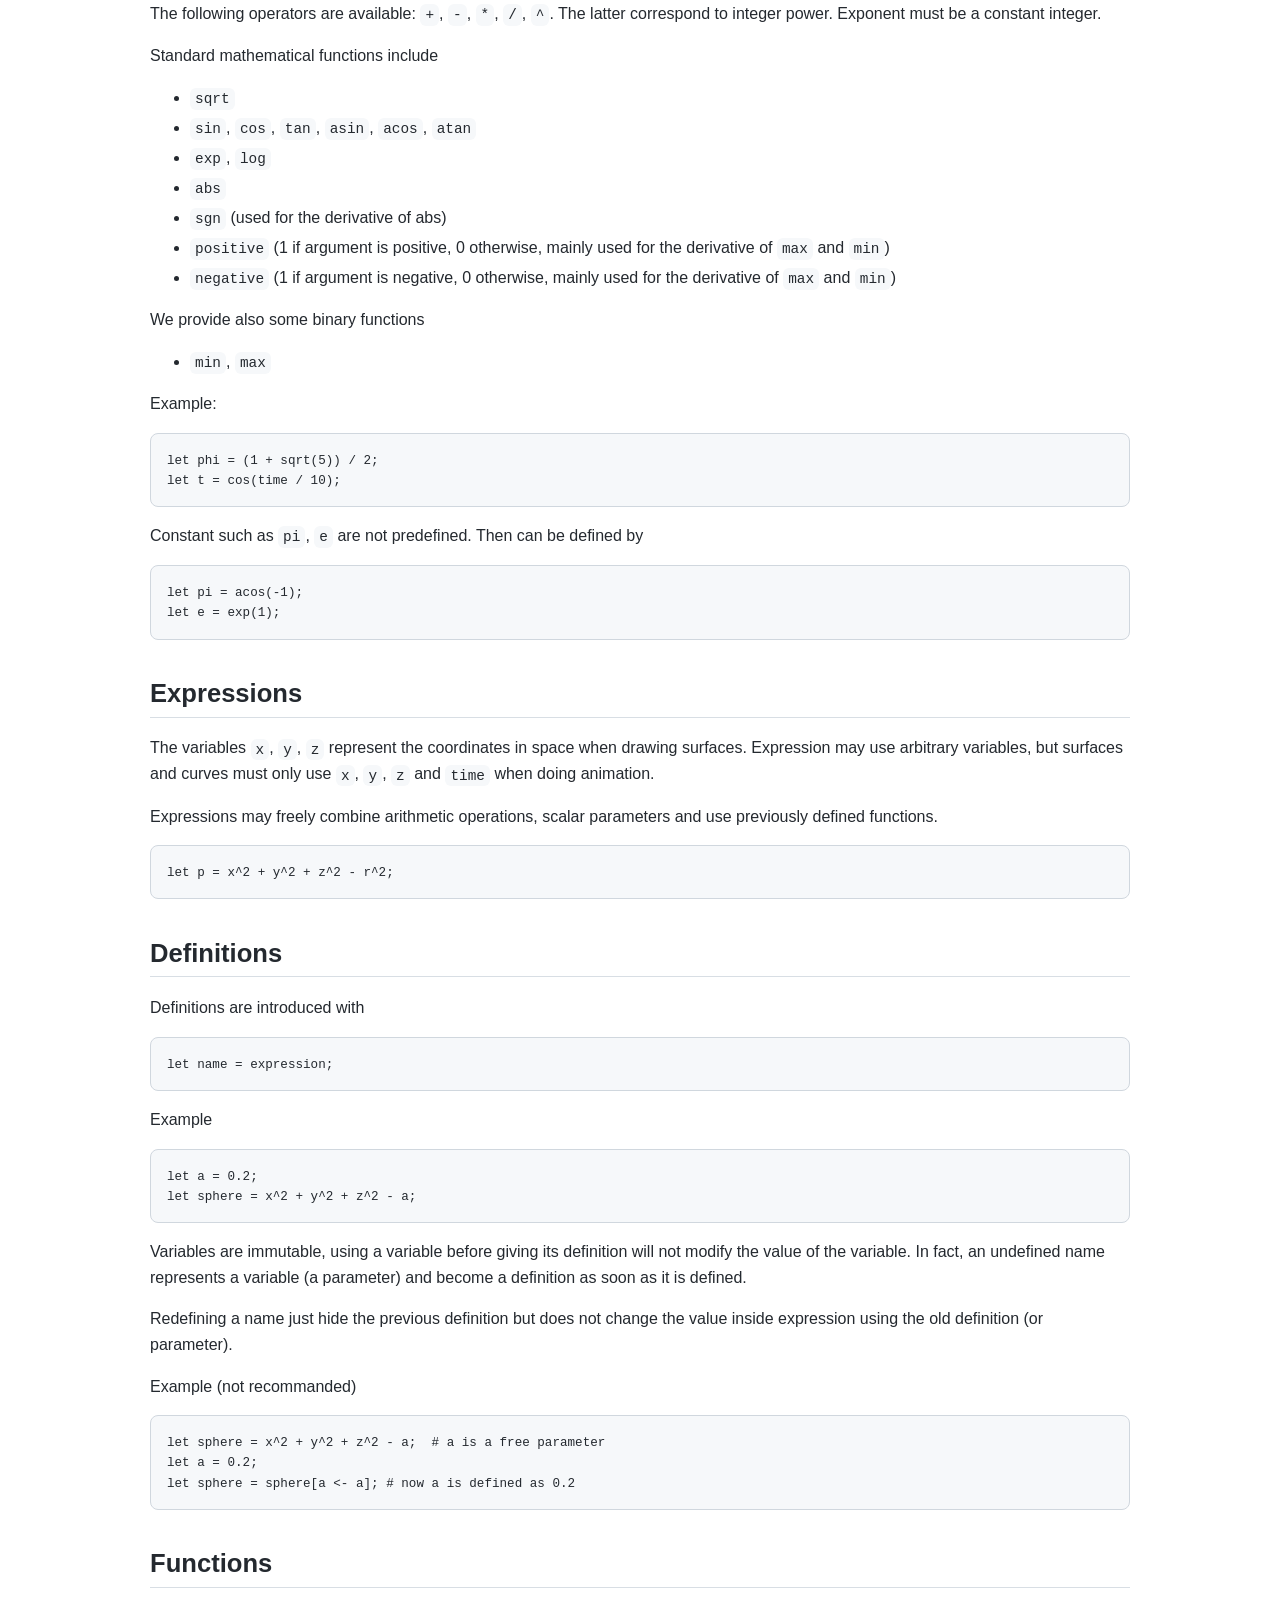
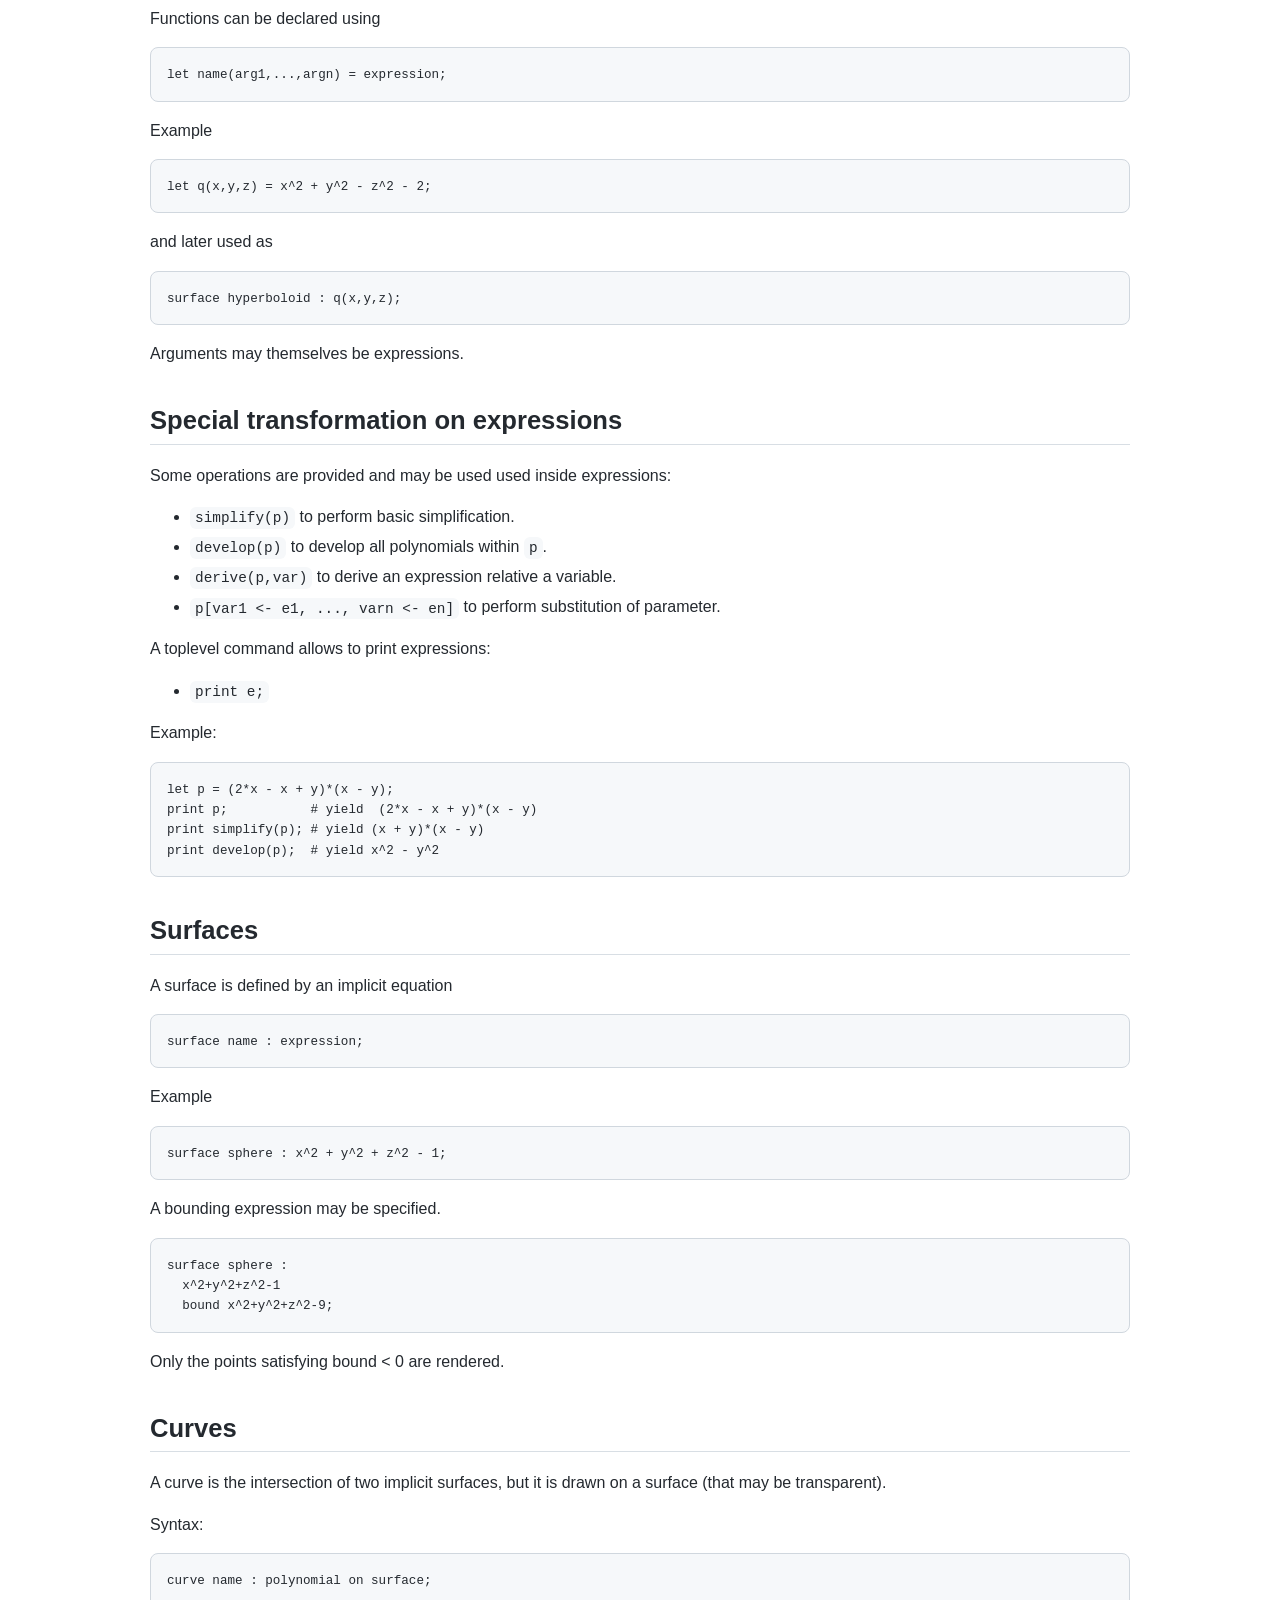
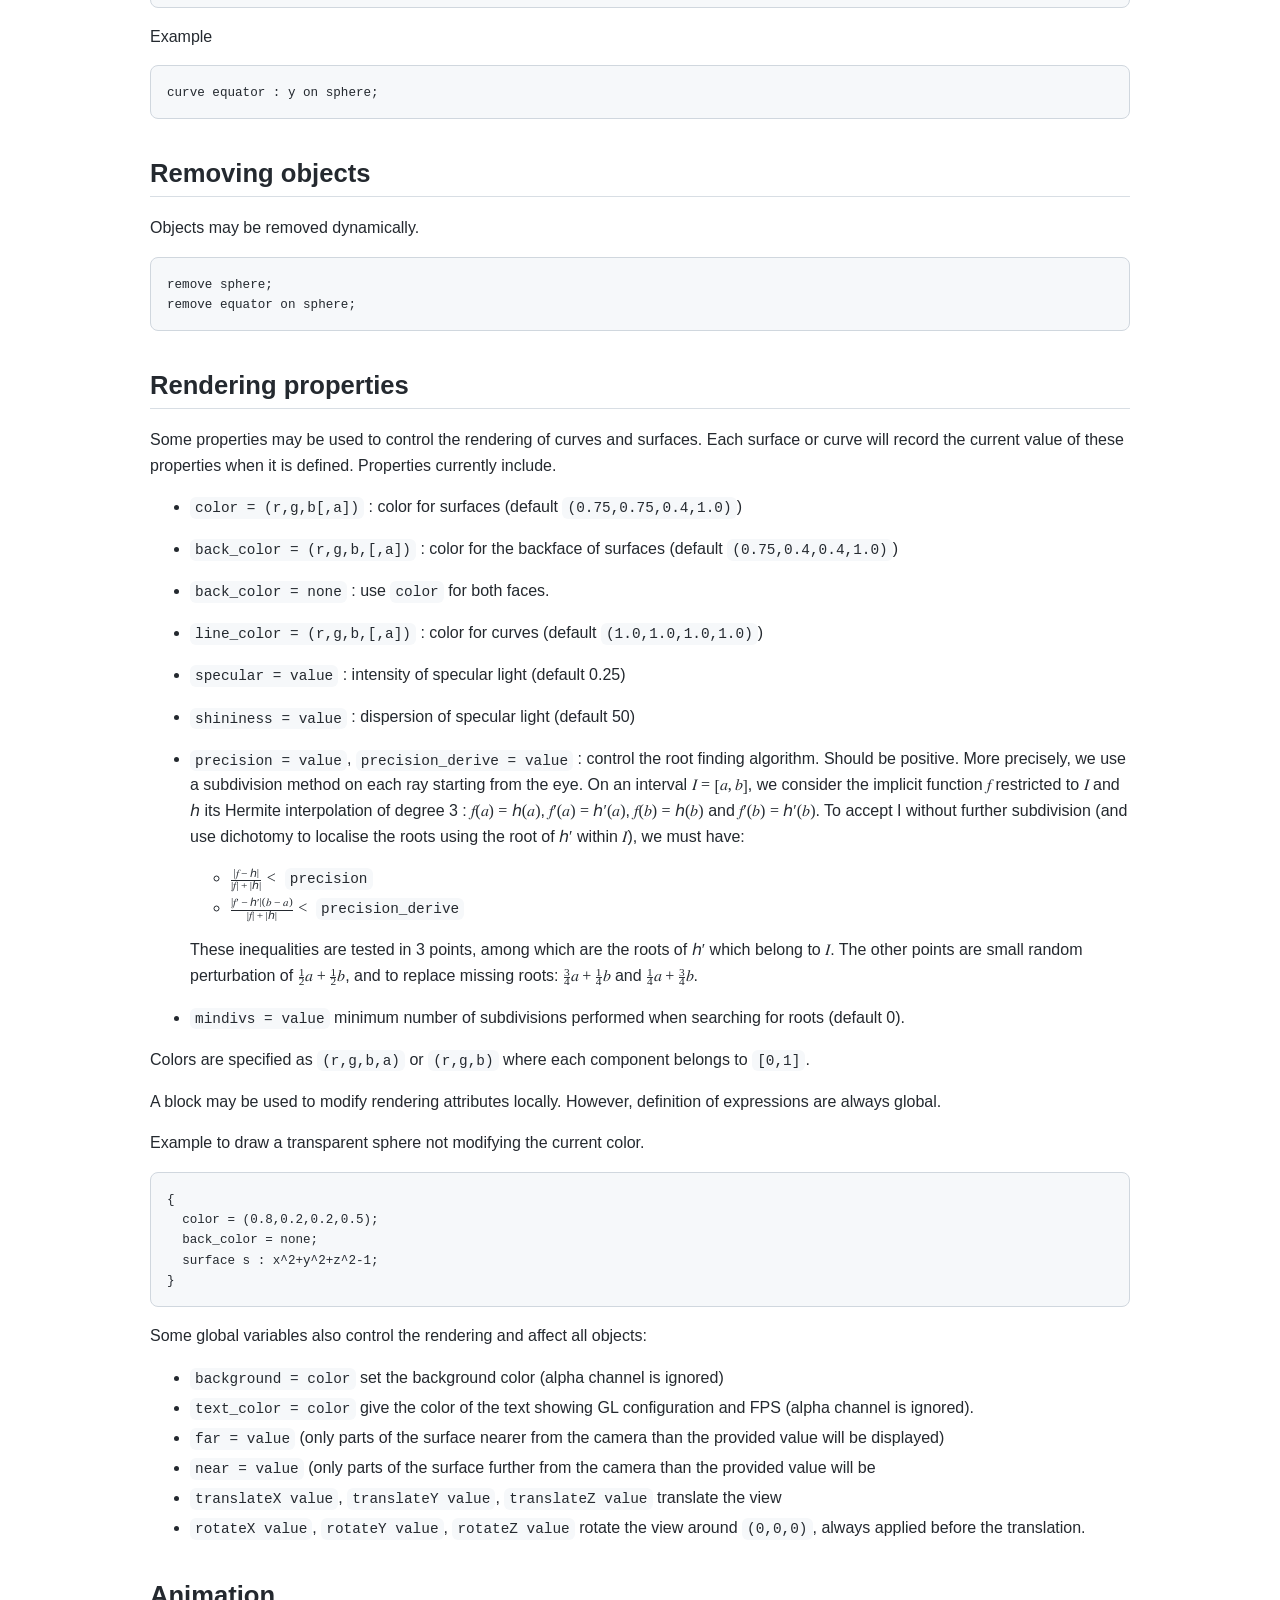
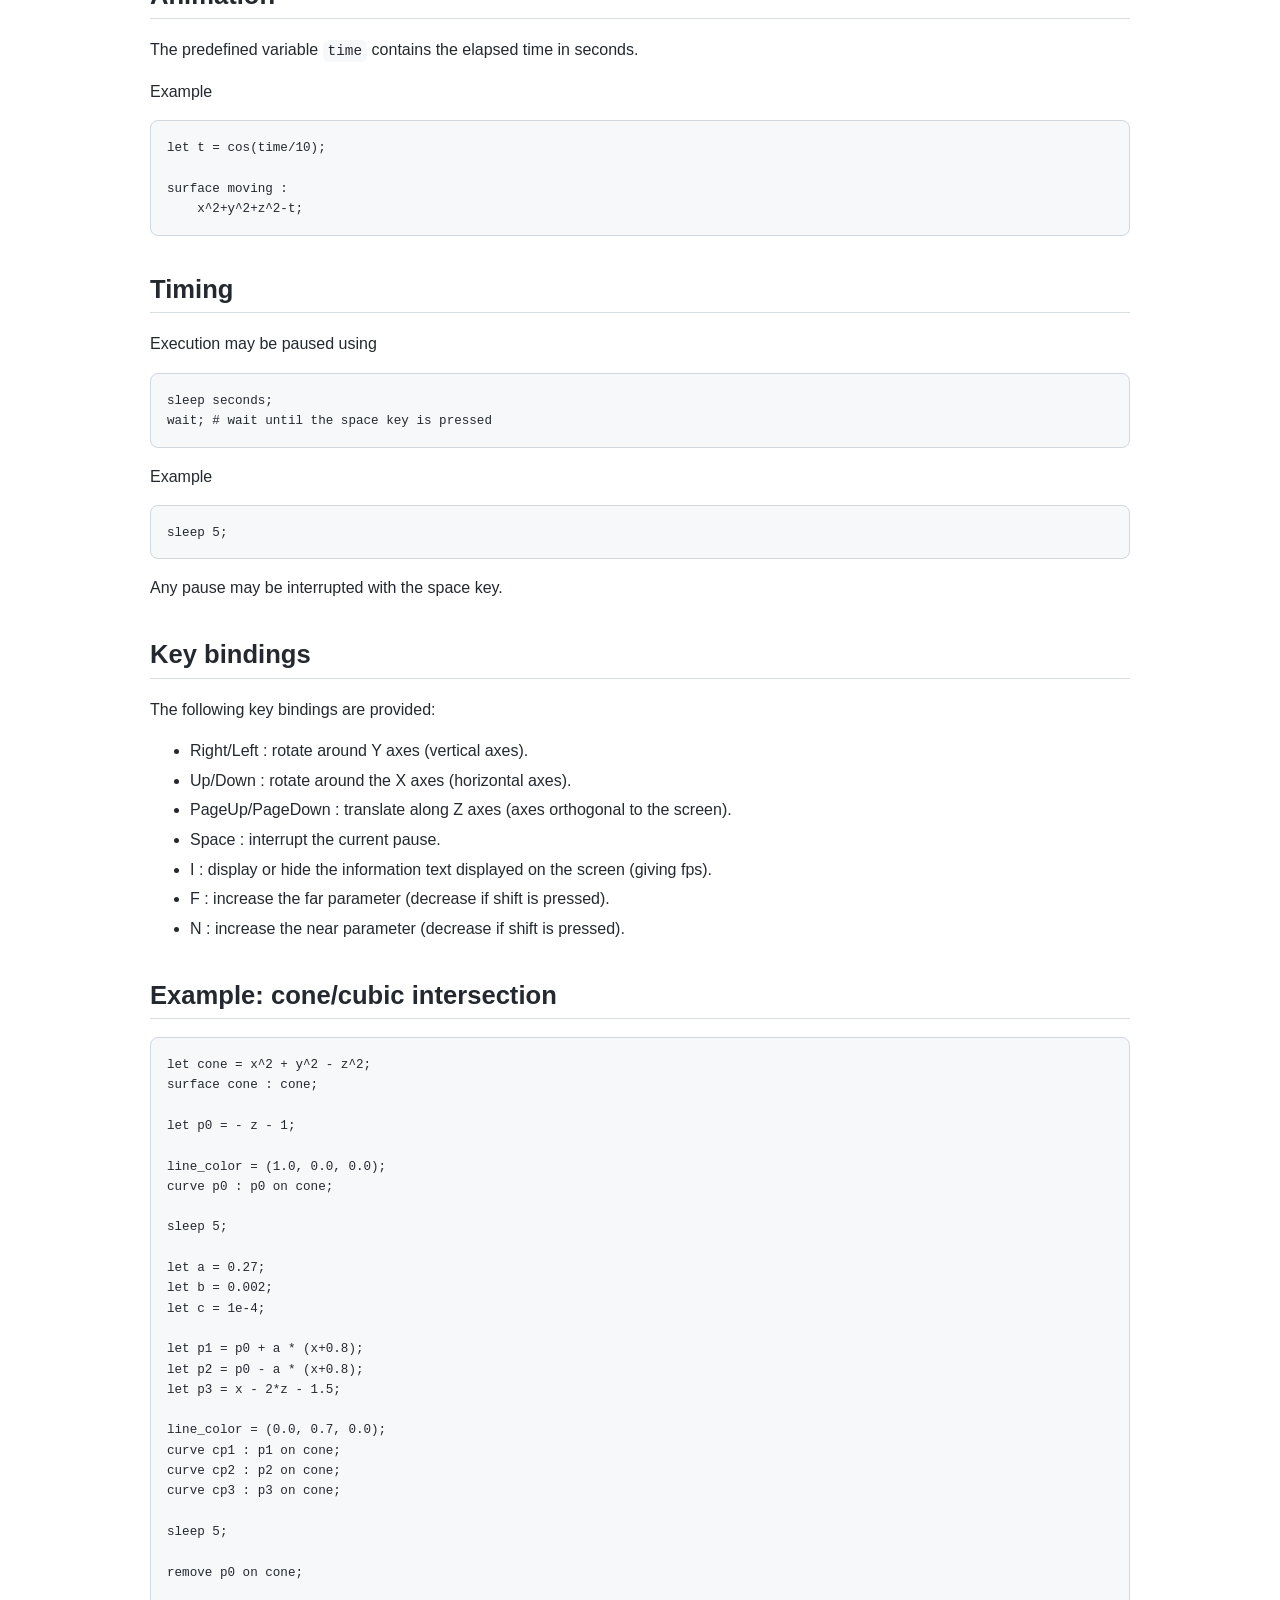
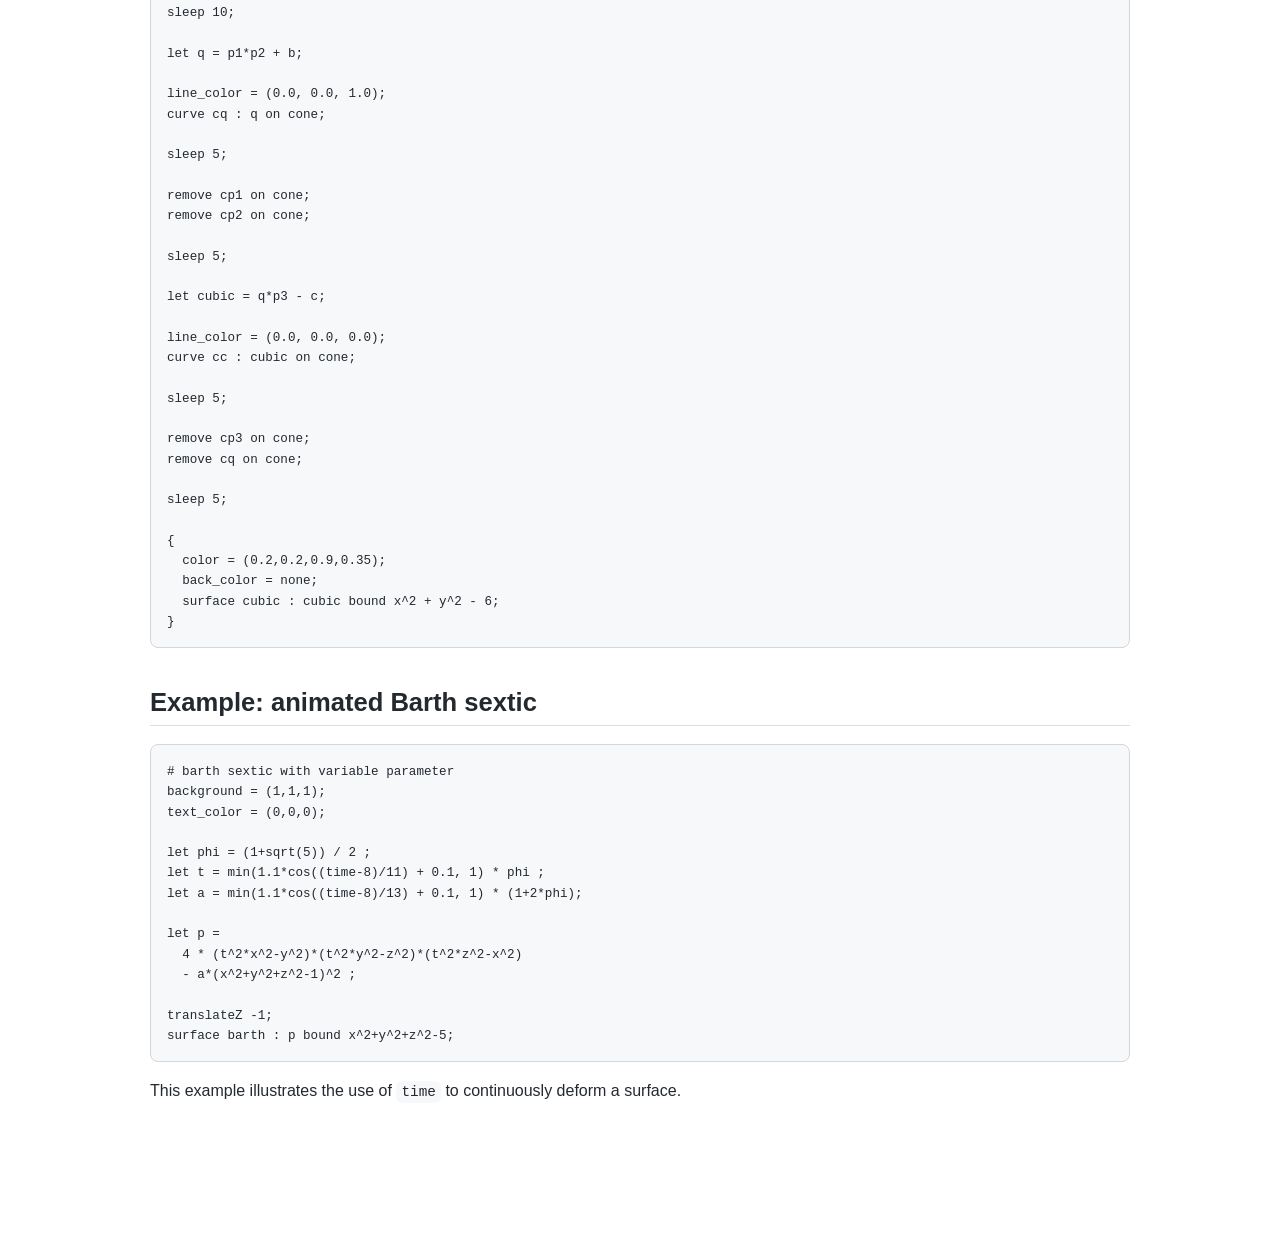
==== commit 3ae29504: "minor doc fixes" ====
--- a/html/index.html
+++ b/html/index.html
@@ -29,7 +29,7 @@
 	<source src="./Images/barth.mp4" type="video/mp4">
 	Your browser does not support the video tag.
 	</video><figcaption>
-	    Animation of the Barth sextic on an integrated GPU.
+	    Animation of Barth sextic on an integrated GPU.
          </figcaption></figure>
 
 <p>CamlSurf provides a small scripting language for defining, animating
@@ -251,7 +251,7 @@
 <p>Some global variables also control the rendering and affect all
 objects:</p>
 <ul>
-<li><code>backgrounr = color</code> set the background color (alpha
+<li><code>background = color</code> set the background color (alpha
 channel is ignored)</li>
 <li><code>text_color = color</code> give the color of the text showing
 GL configuration and FPS (alpha channel is ignored).</li>
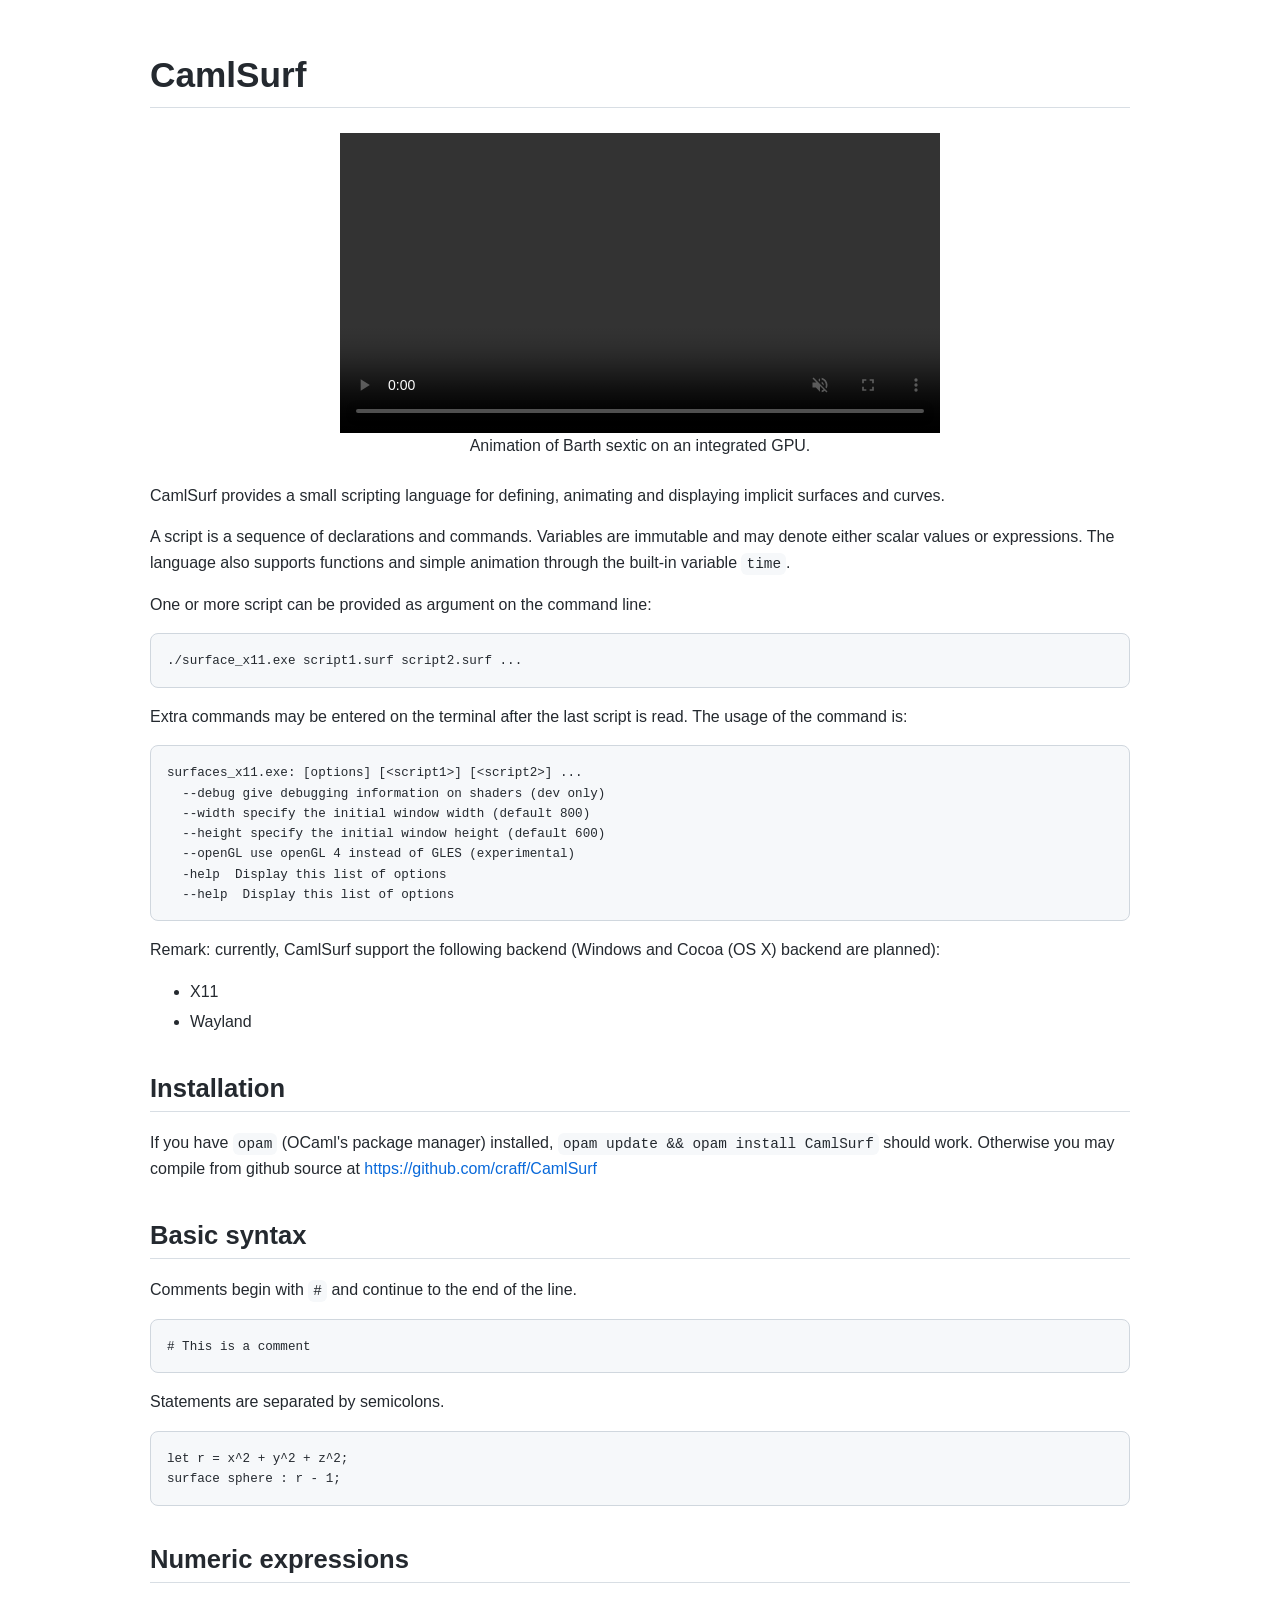
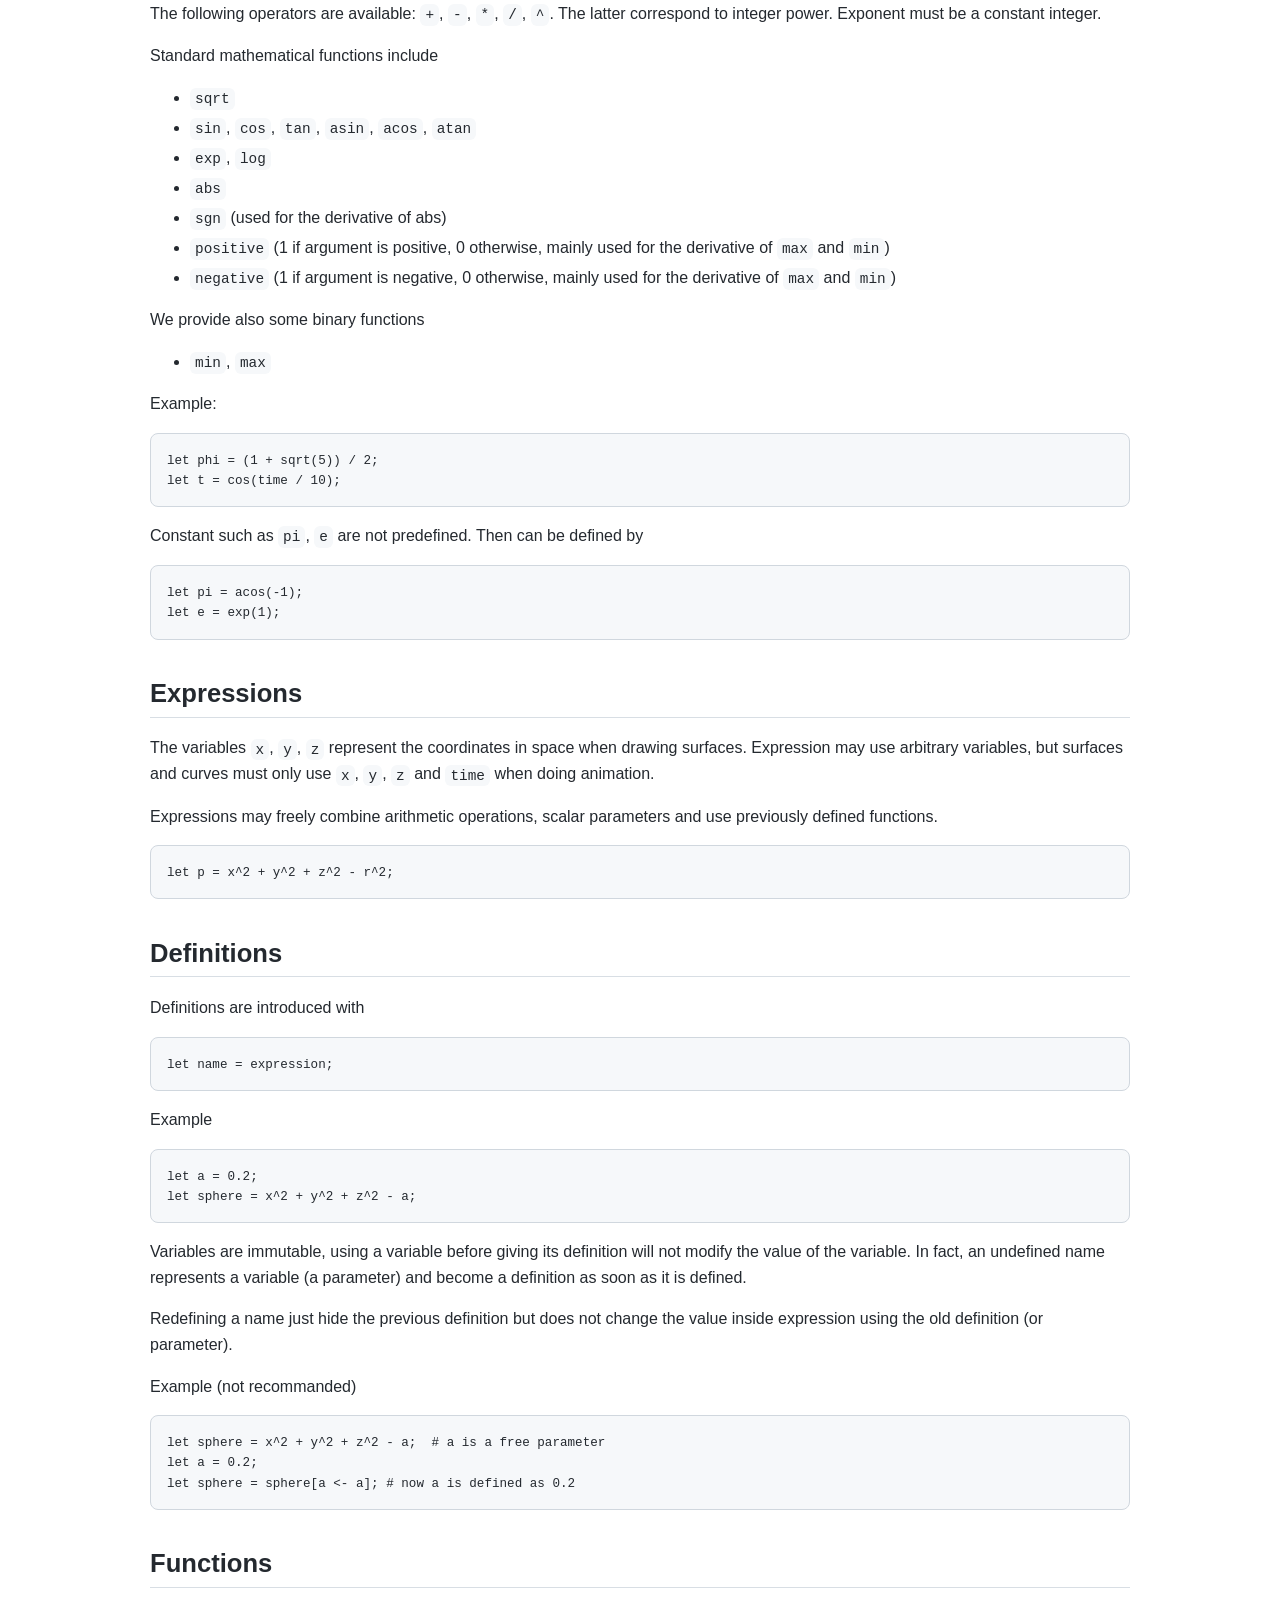
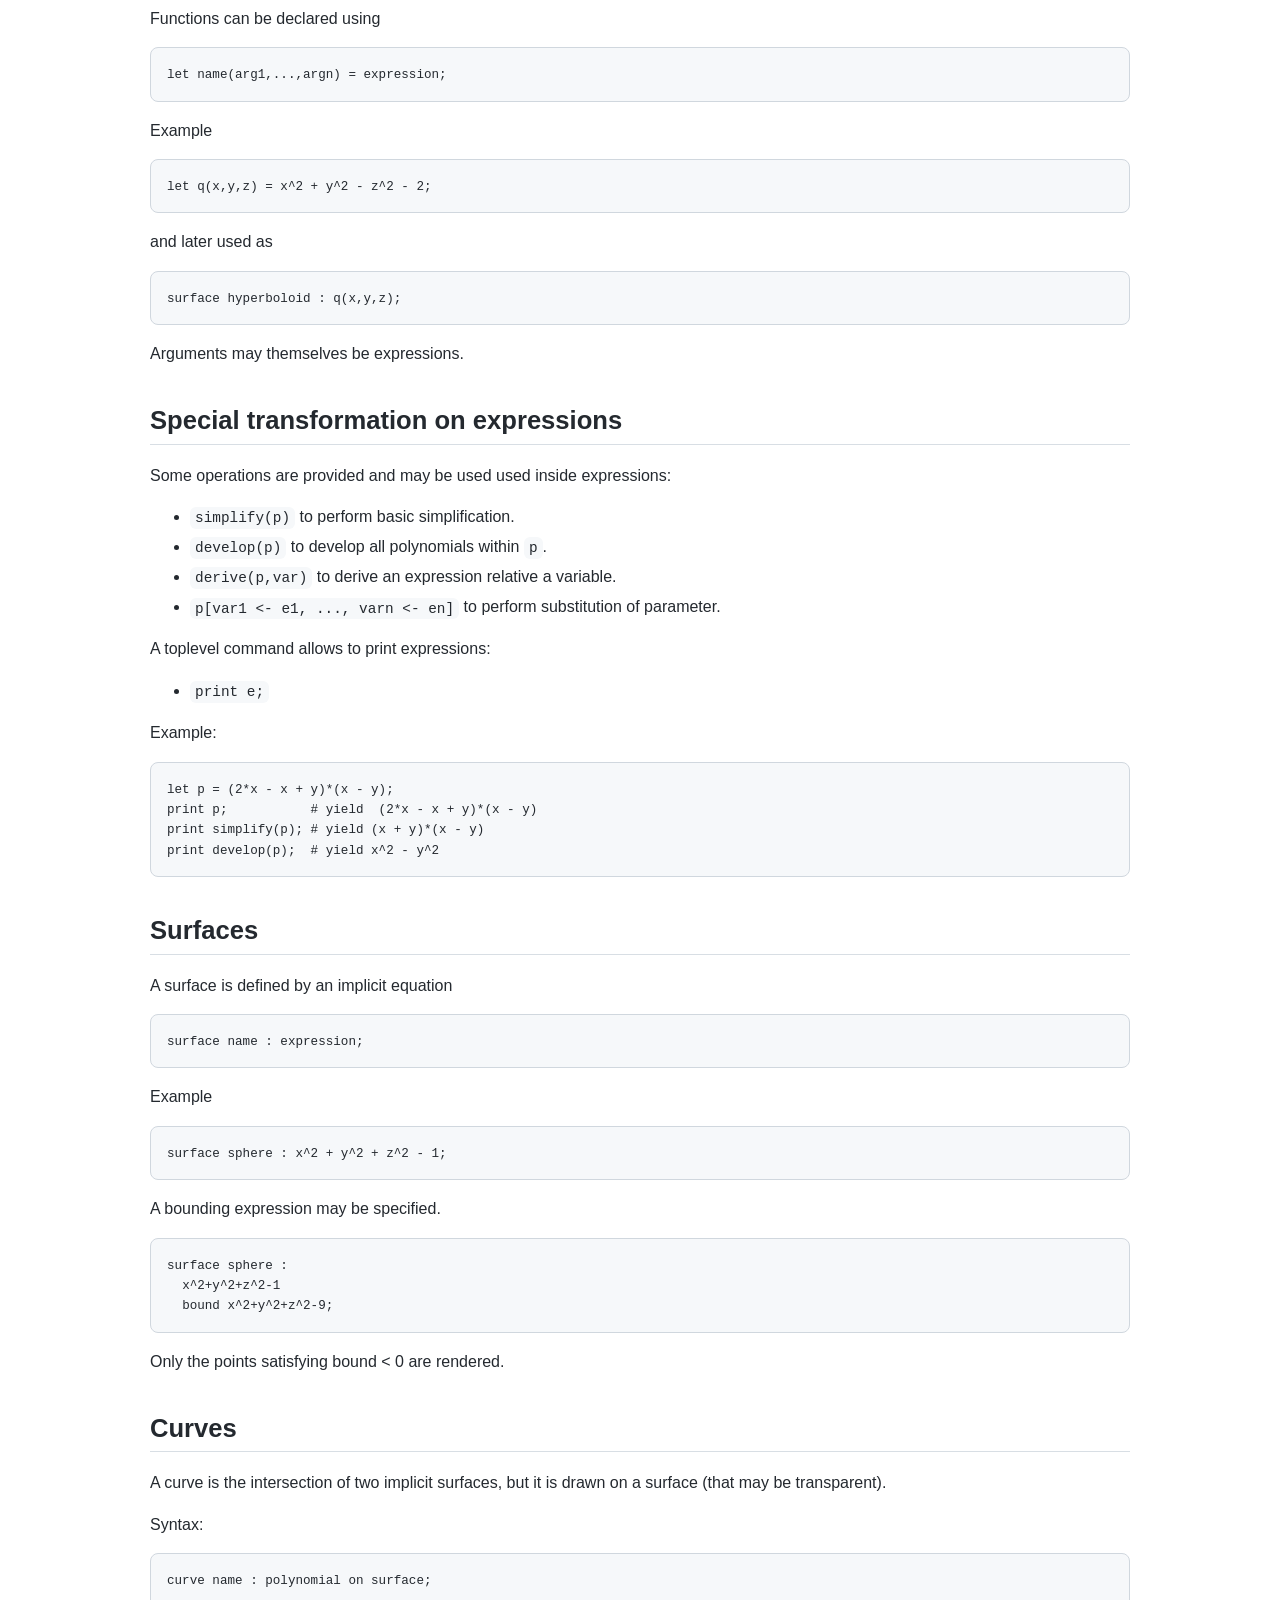
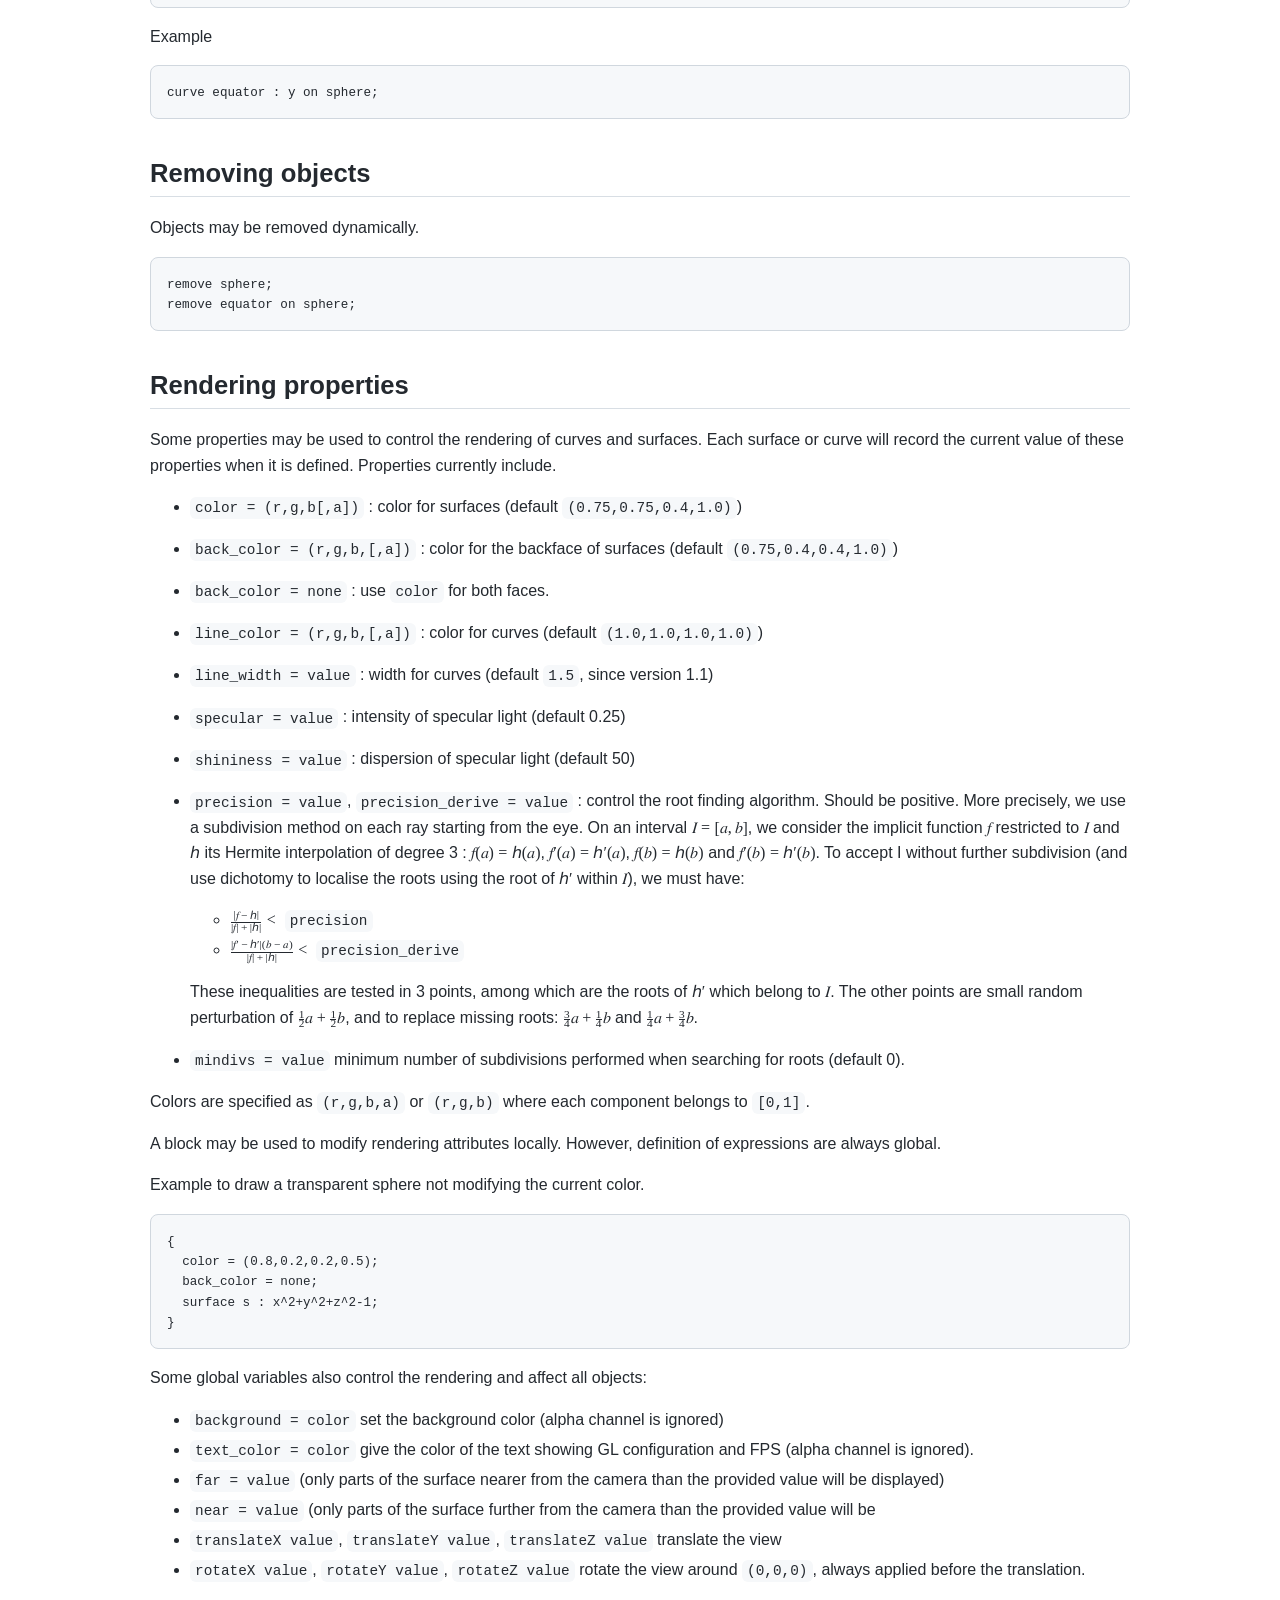
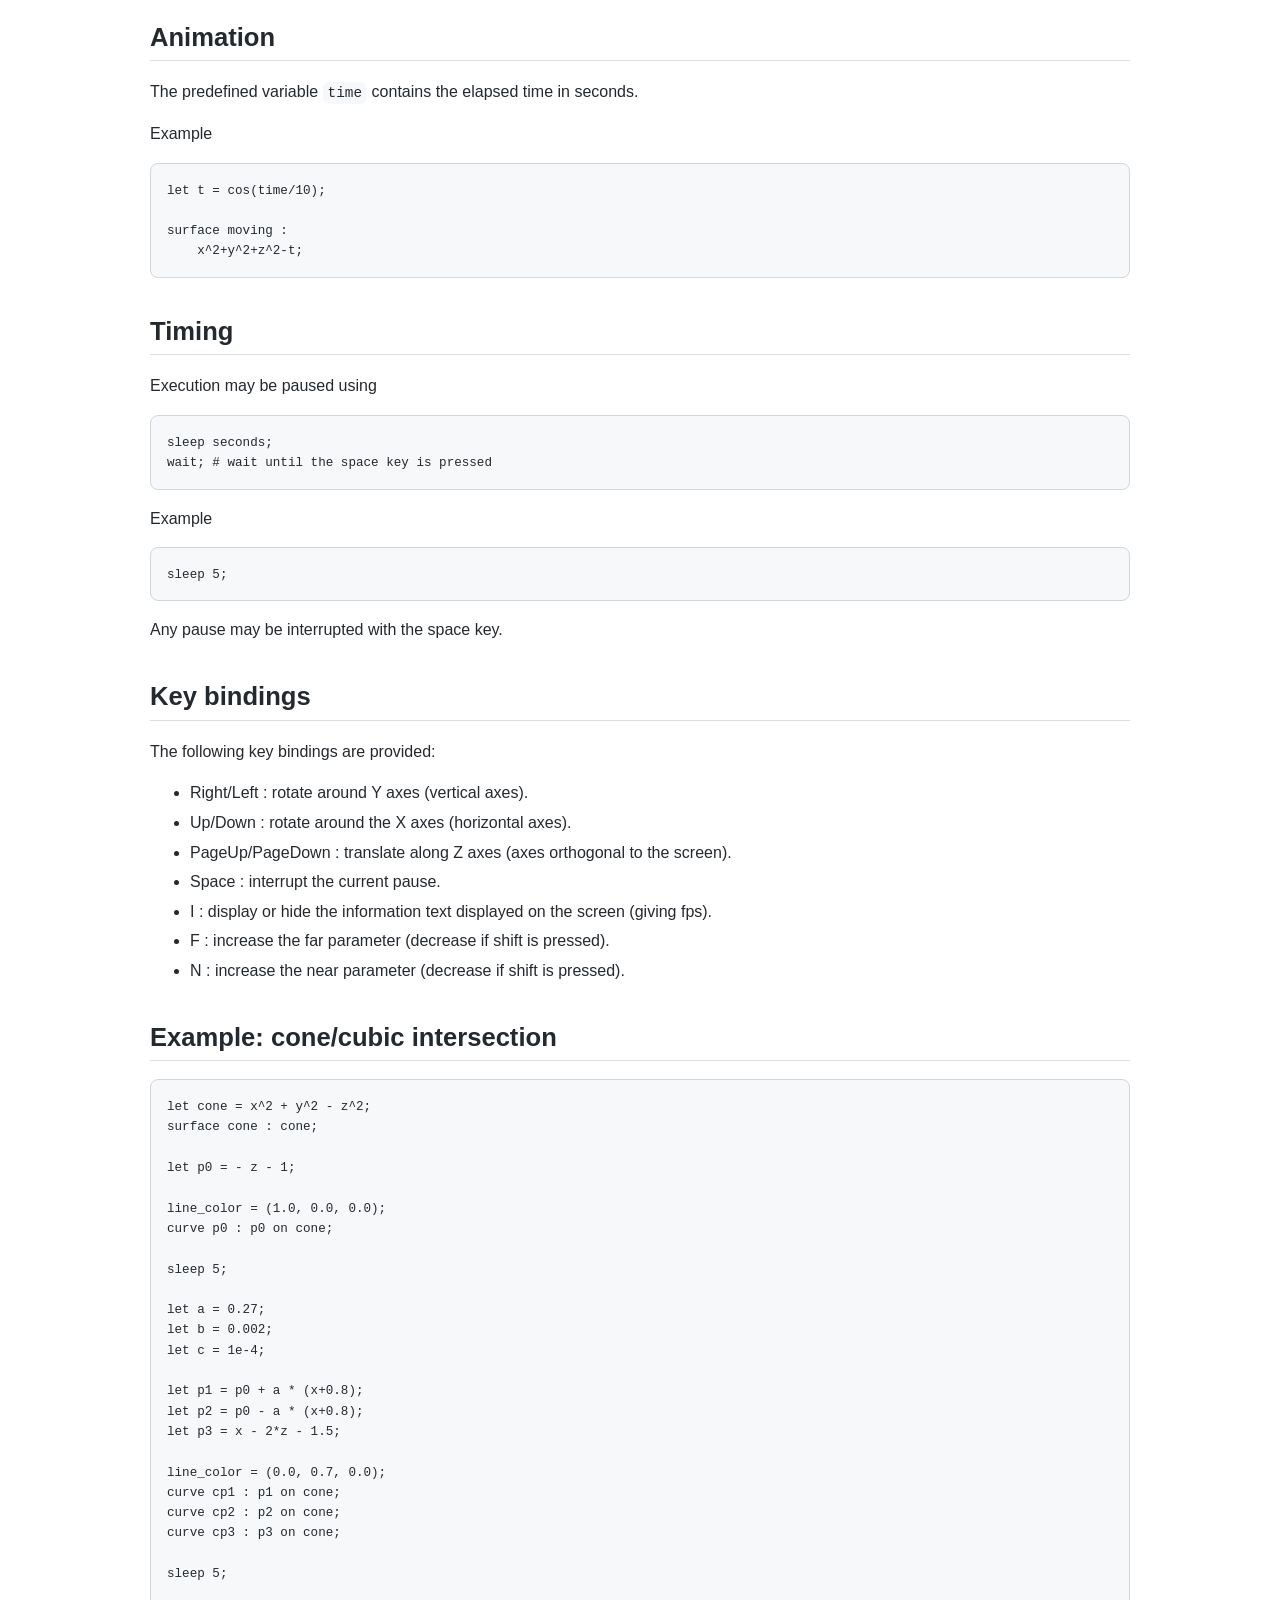
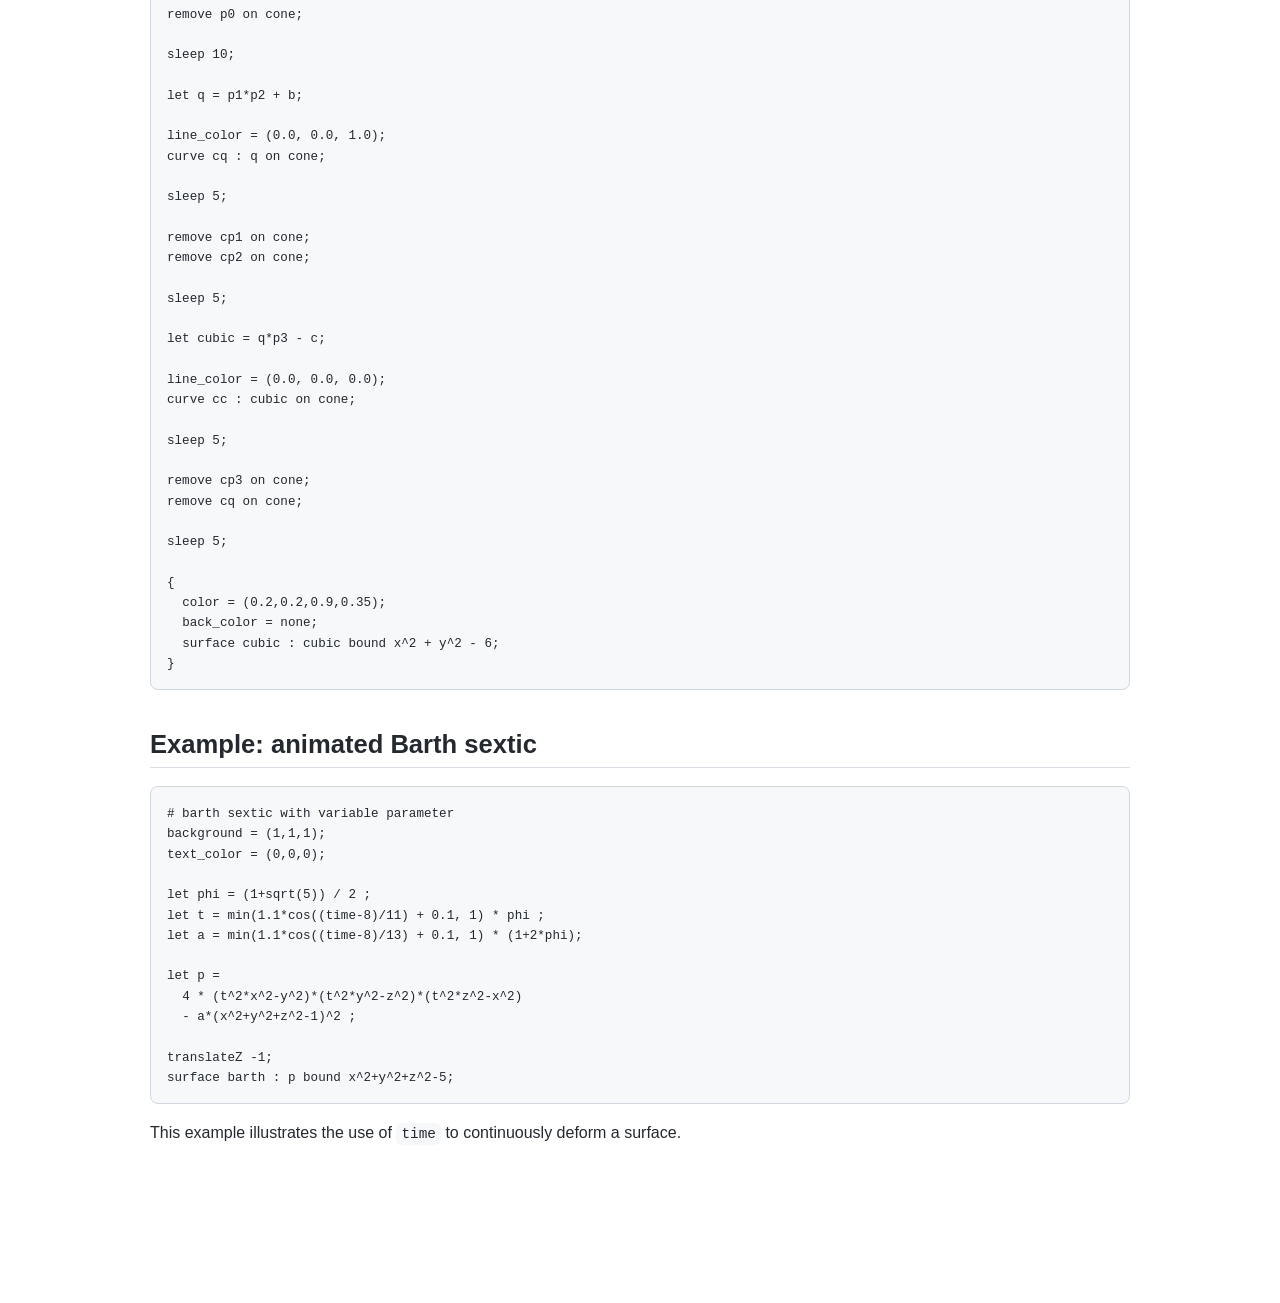
==== commit 3a4a2100: "customizable line width (and fix the computation of line width)" ====
--- a/html/index.html
+++ b/html/index.html
@@ -189,6 +189,8 @@
 faces.</p></li>
 <li><p><code>line_color = (r,g,b,[,a])</code> : color for curves
 (default <code>(1.0,1.0,1.0,1.0)</code>)</p></li>
+<li><p><code>line_width = value</code> : width for curves (default
+<code>1.5</code>, since version 1.1)</p></li>
 <li><p><code>specular = value</code> : intensity of specular light
 (default 0.25)</p></li>
 <li><p><code>shininess = value</code> : dispersion of specular light
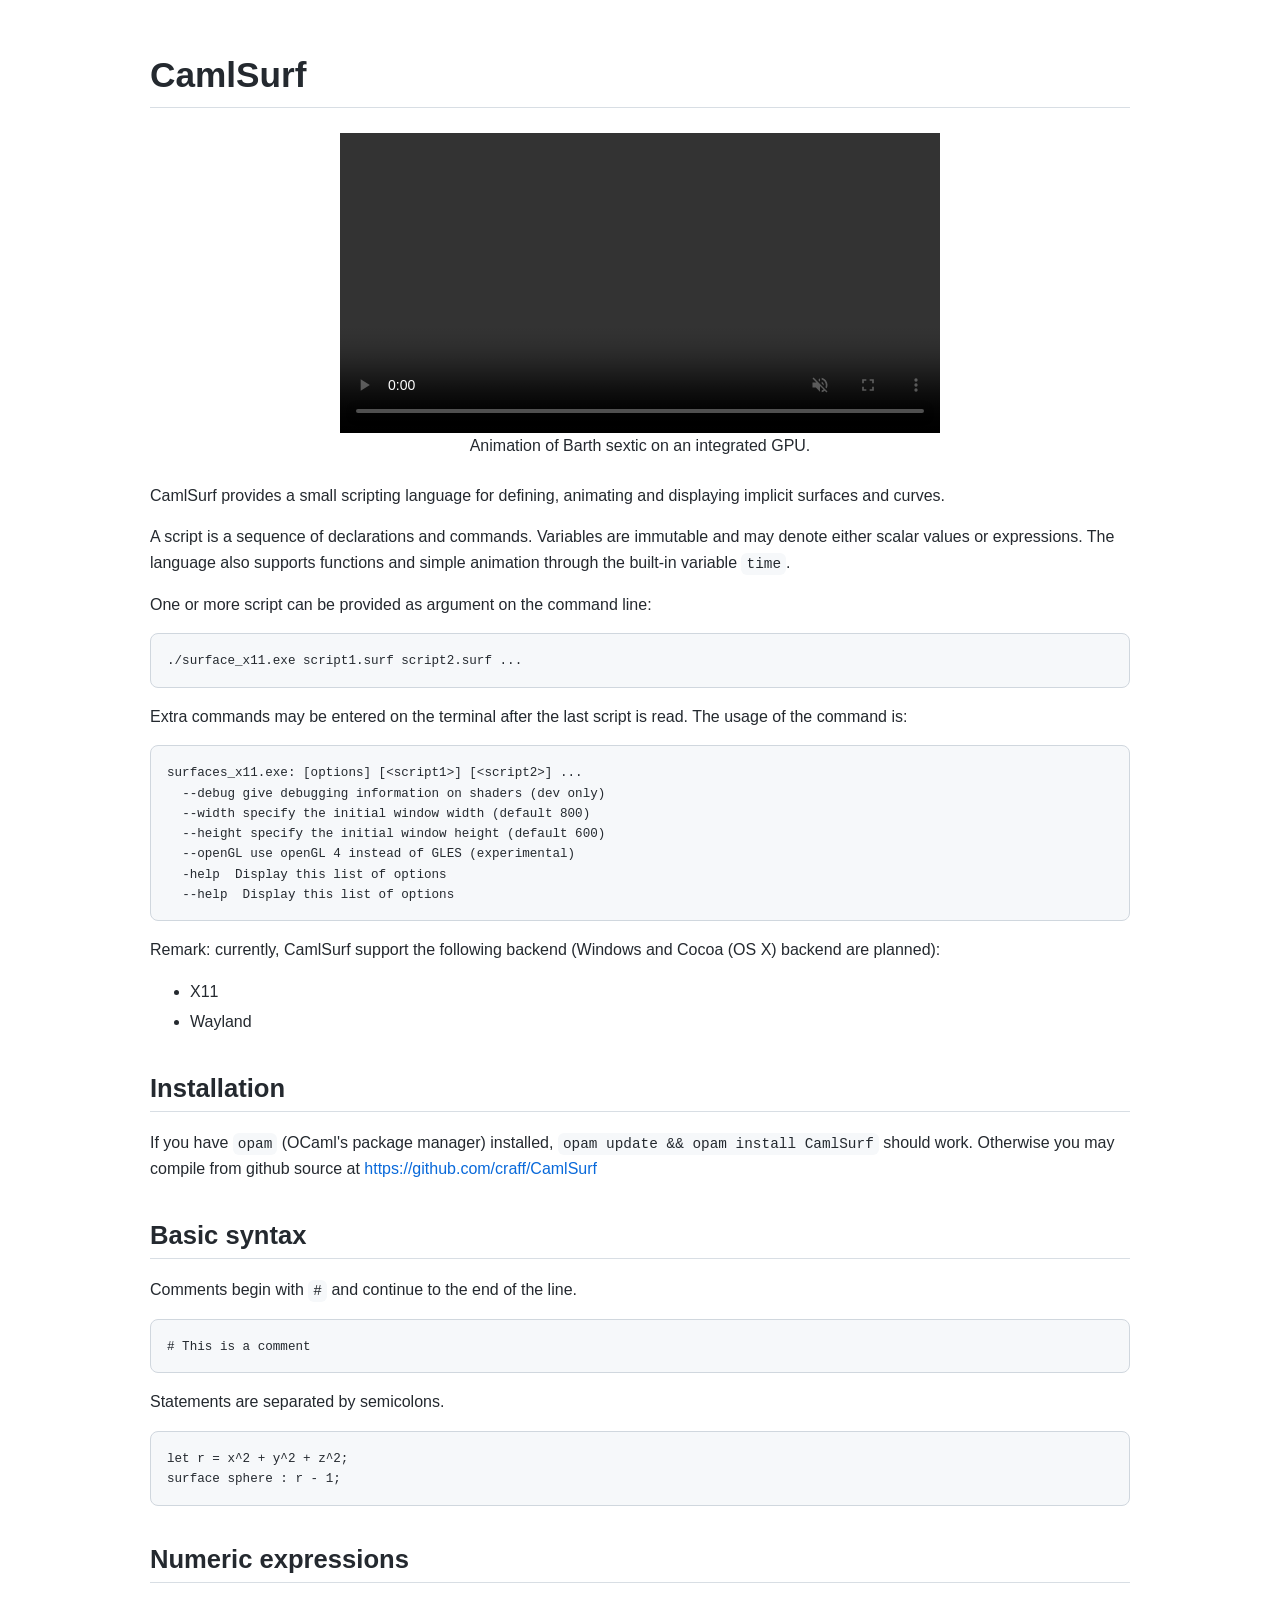
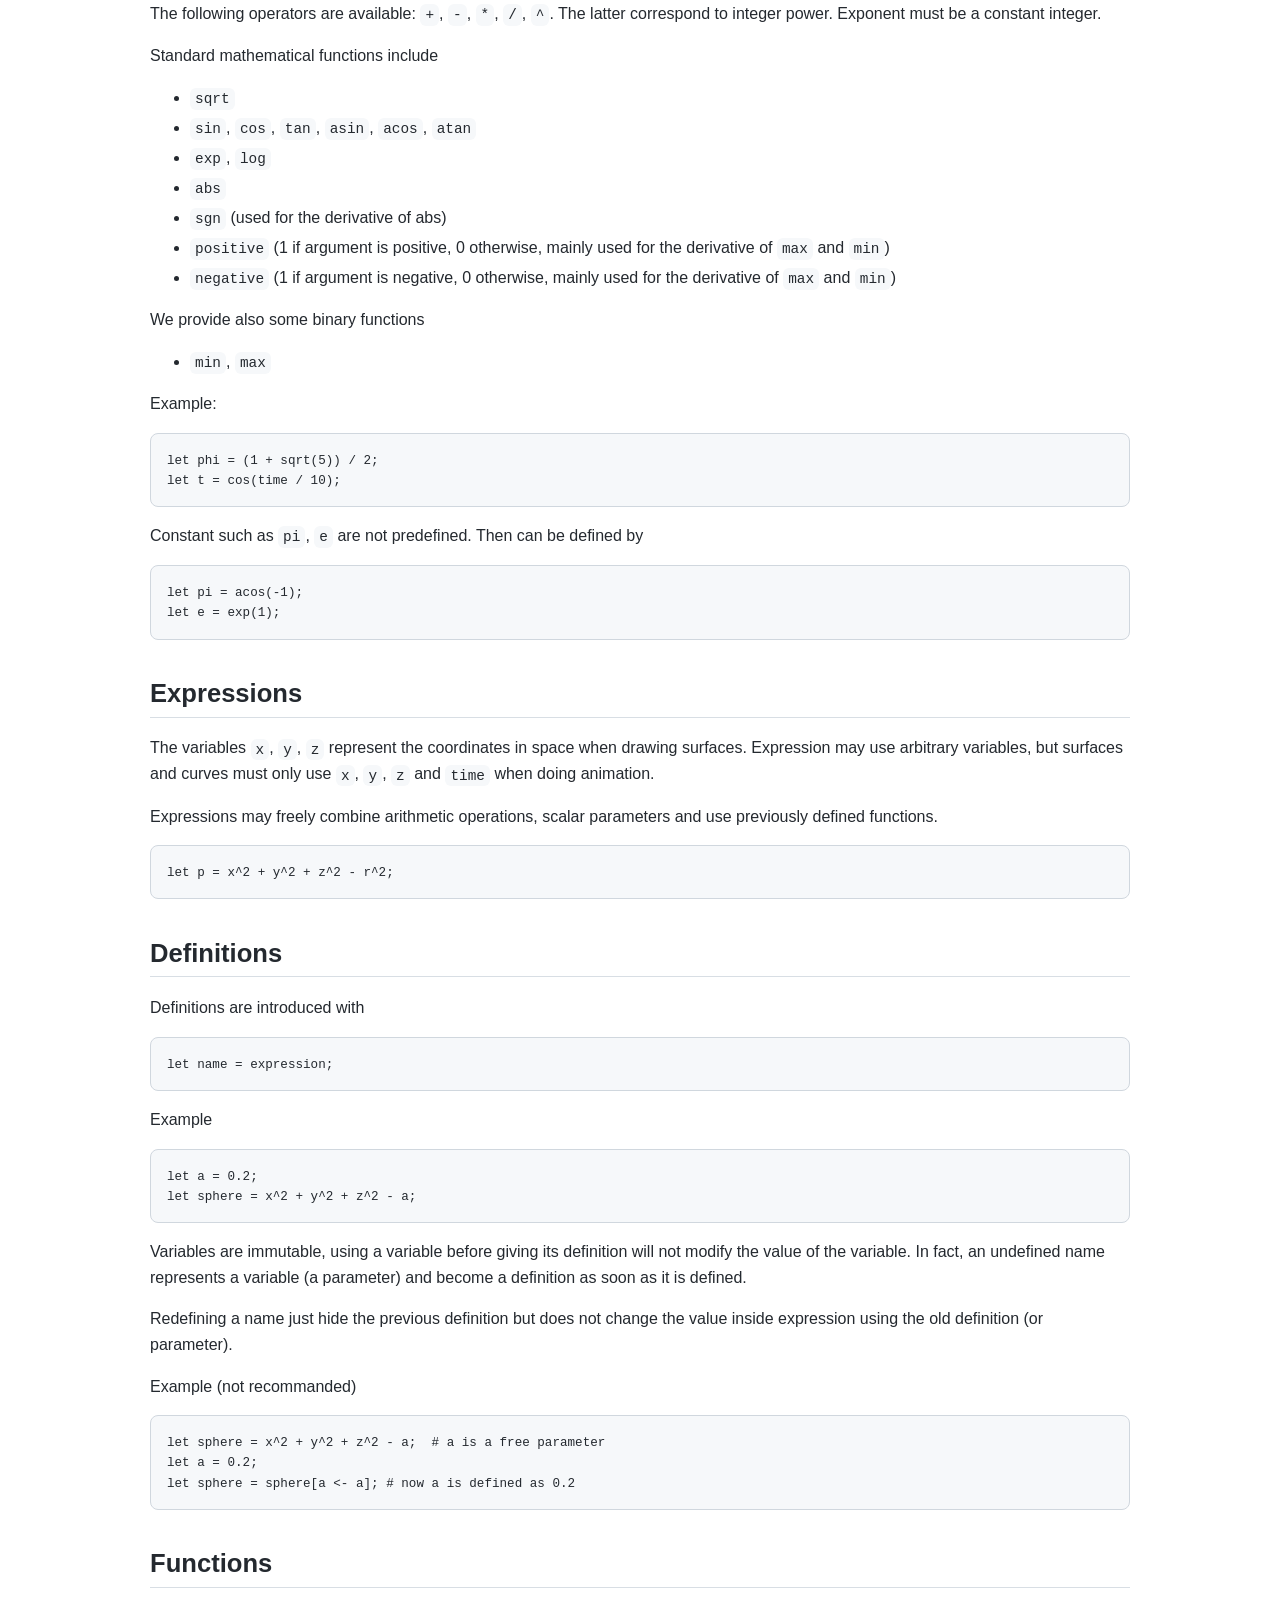
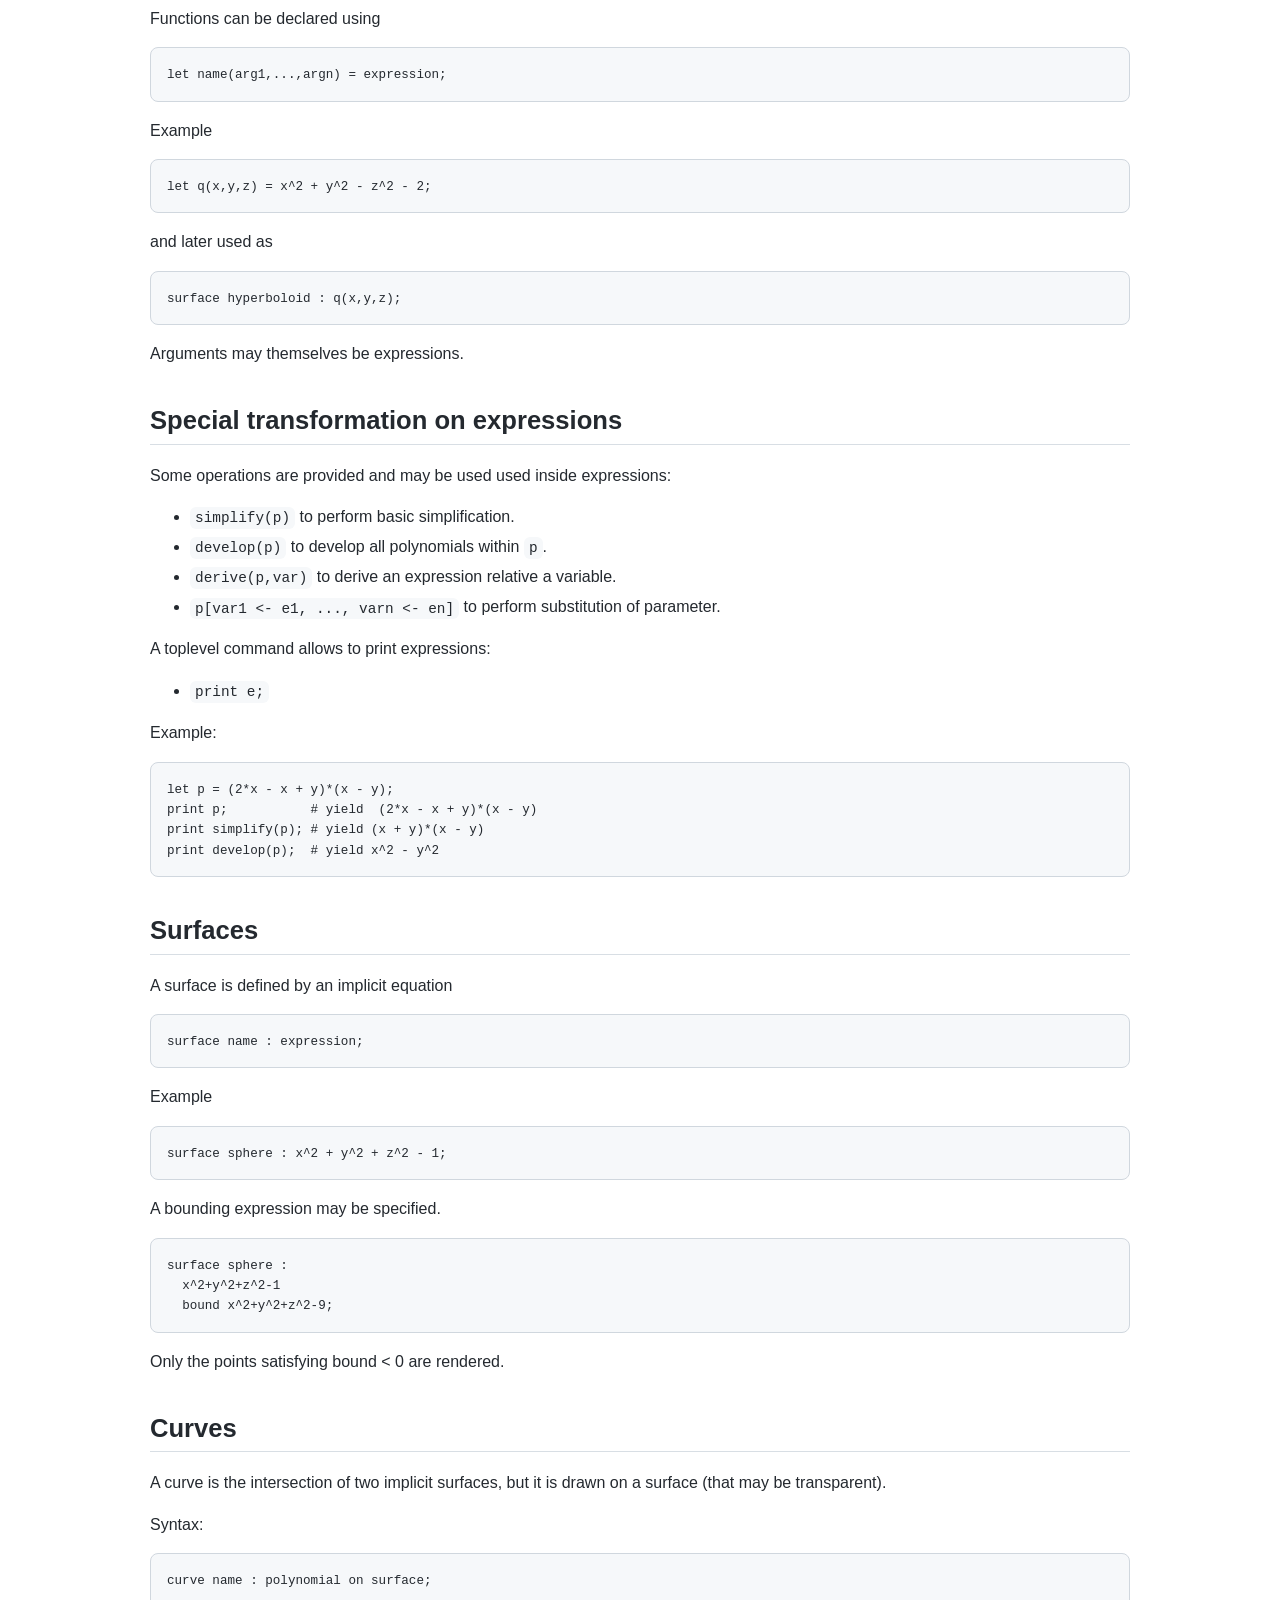
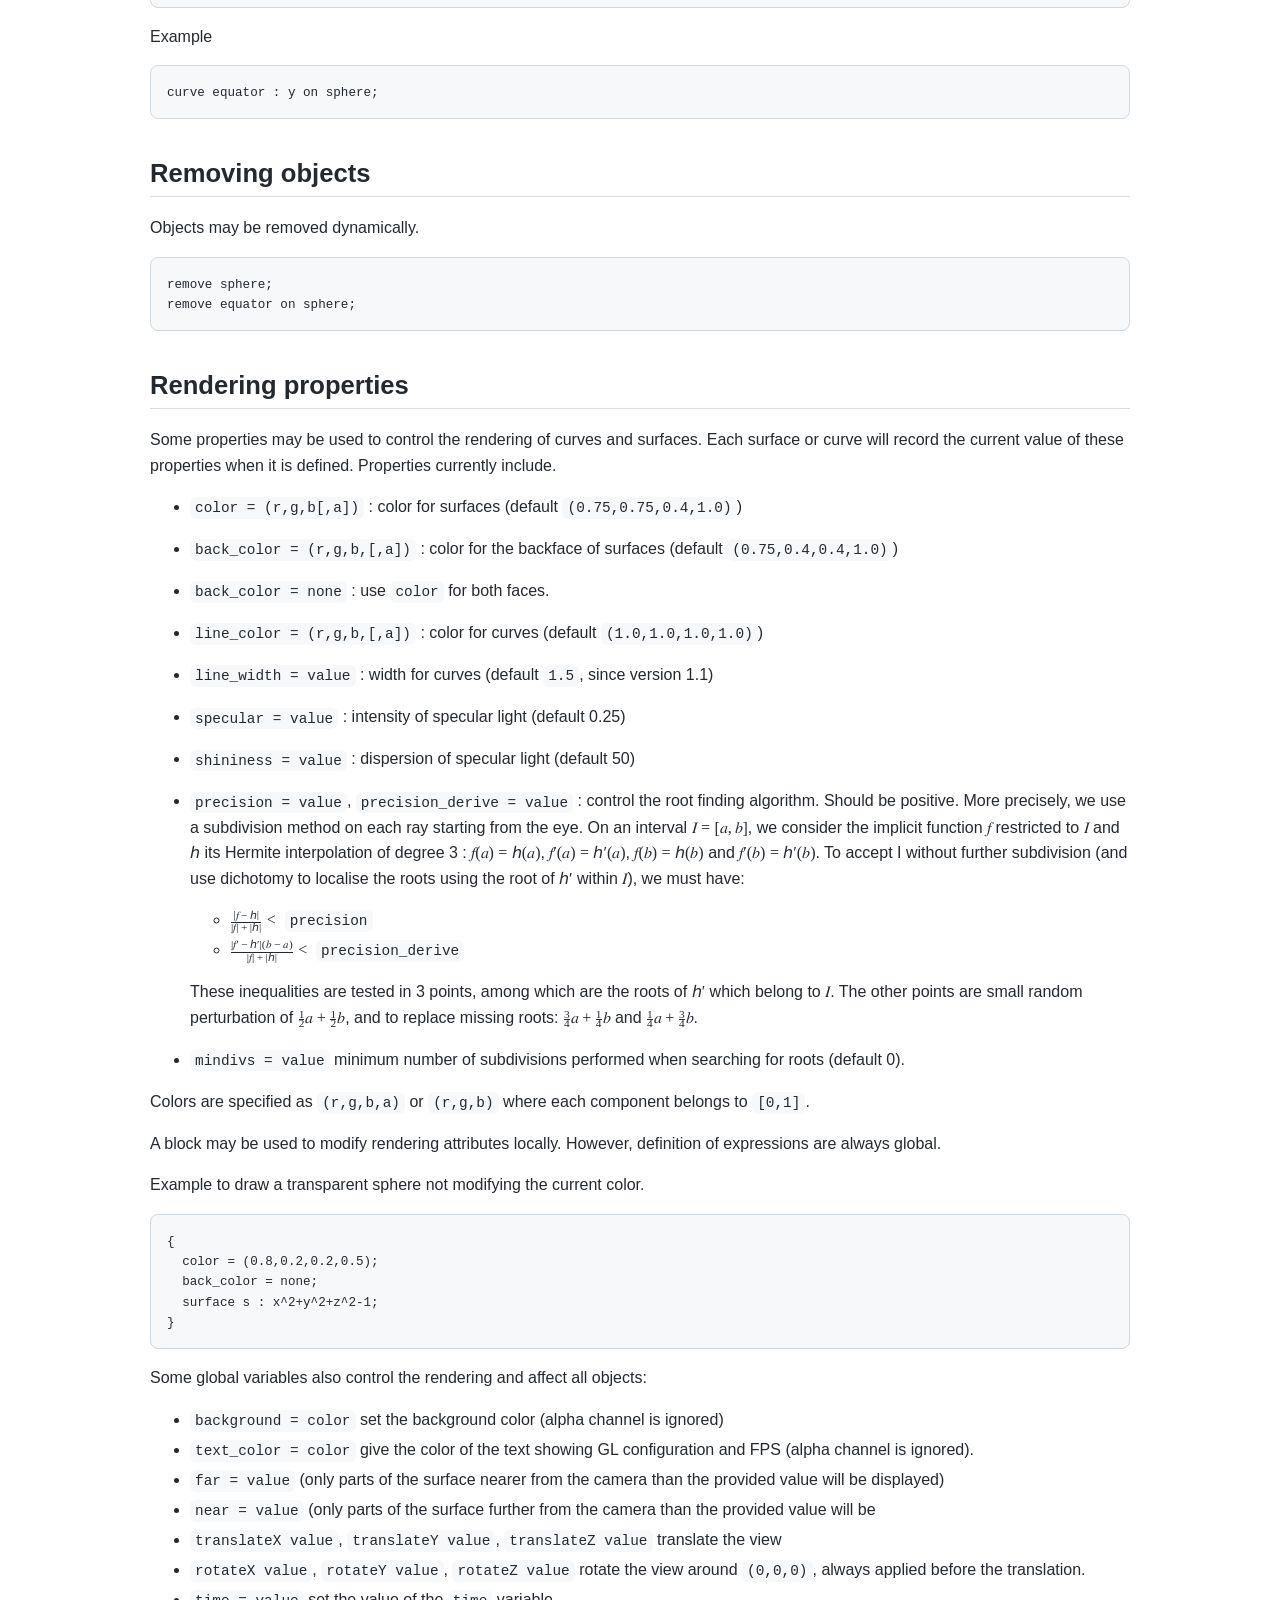
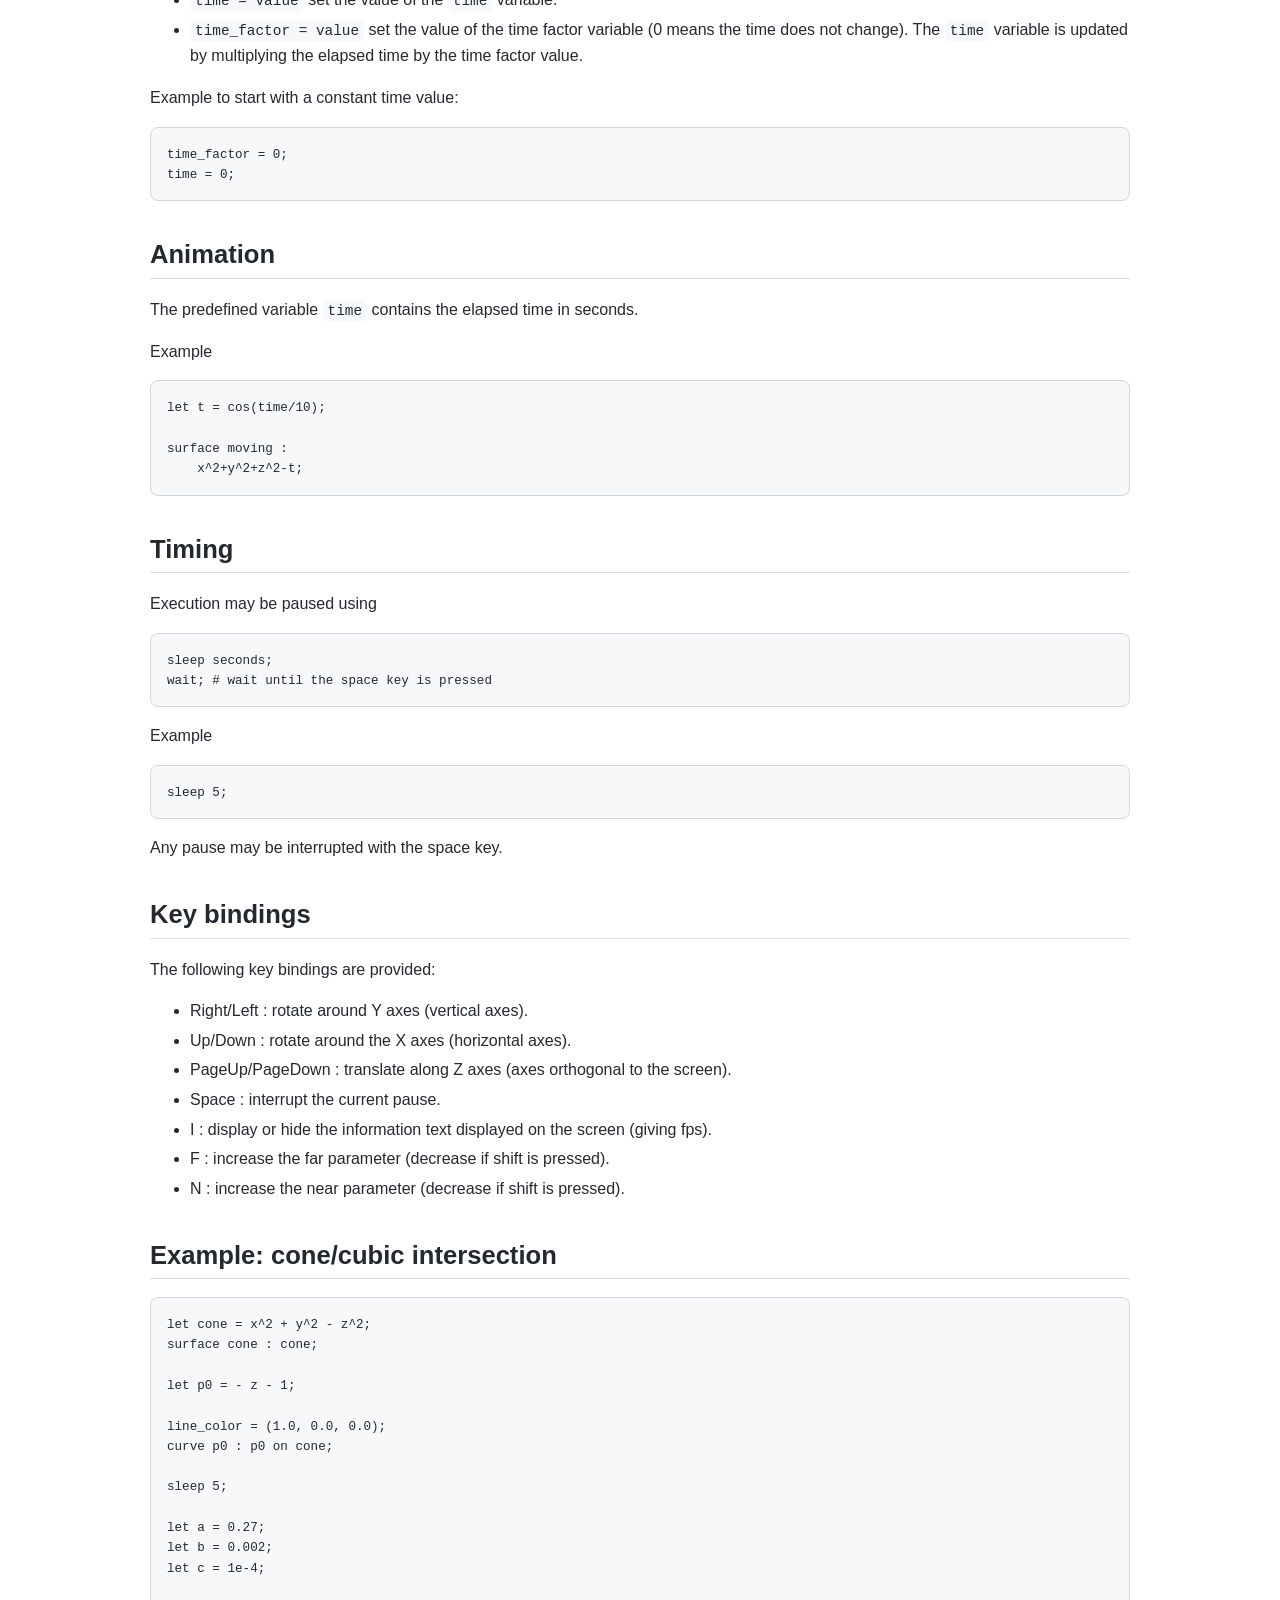
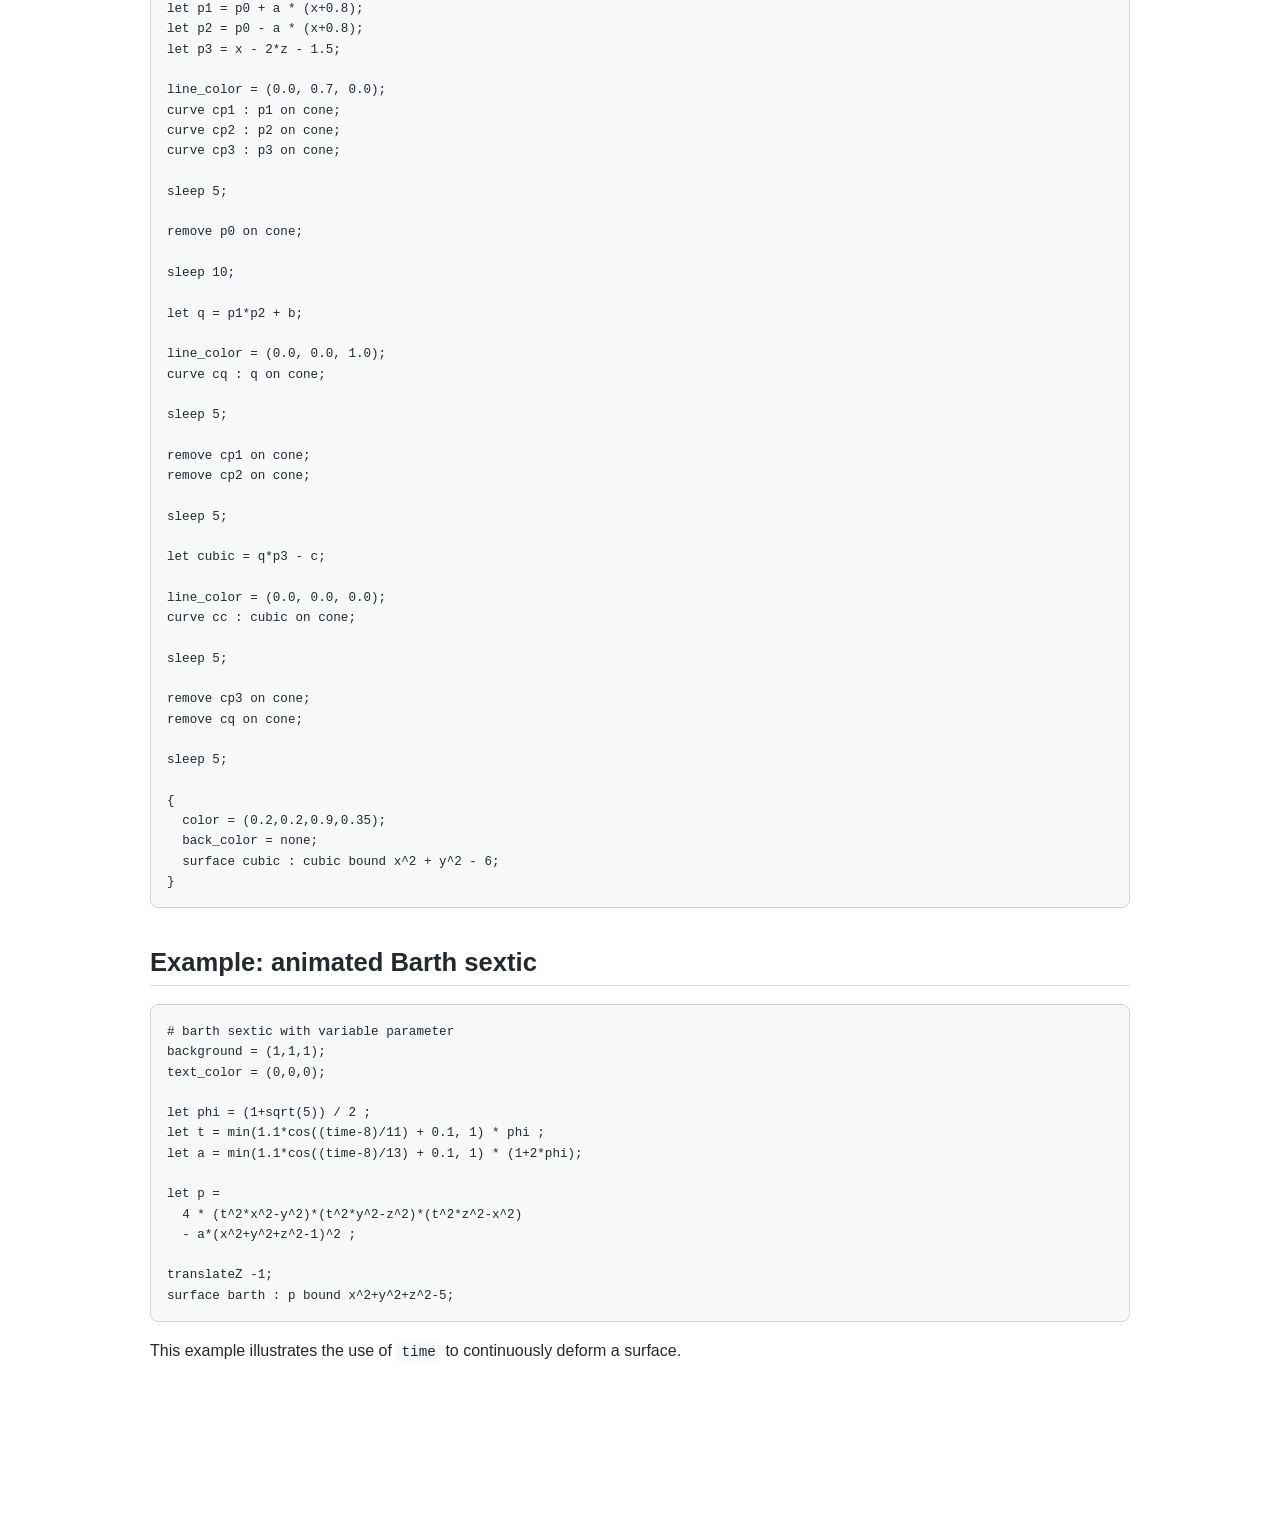
==== commit 6044702e: "Control of time and time_factor from scripts" ====
--- a/html/index.html
+++ b/html/index.html
@@ -266,7 +266,16 @@
 <li><code>rotateX value</code>, <code>rotateY value</code>,
 <code>rotateZ value</code> rotate the view around <code>(0,0,0)</code>,
 always applied before the translation.</li>
-</ul>
+<li><code>time = value</code> set the value of the <code>time</code>
+variable.</li>
+<li><code>time_factor = value</code> set the value of the time factor
+variable (0 means the time does not change). The <code>time</code>
+variable is updated by multiplying the elapsed time by the time factor
+value.</li>
+</ul>
+<p>Example to start with a constant time value:</p>
+<pre><code>time_factor = 0;
+time = 0;</code></pre>
 <h2 id="animation">Animation</h2>
 <p>The predefined variable <code>time</code> contains the elapsed time
 in seconds.</p>
